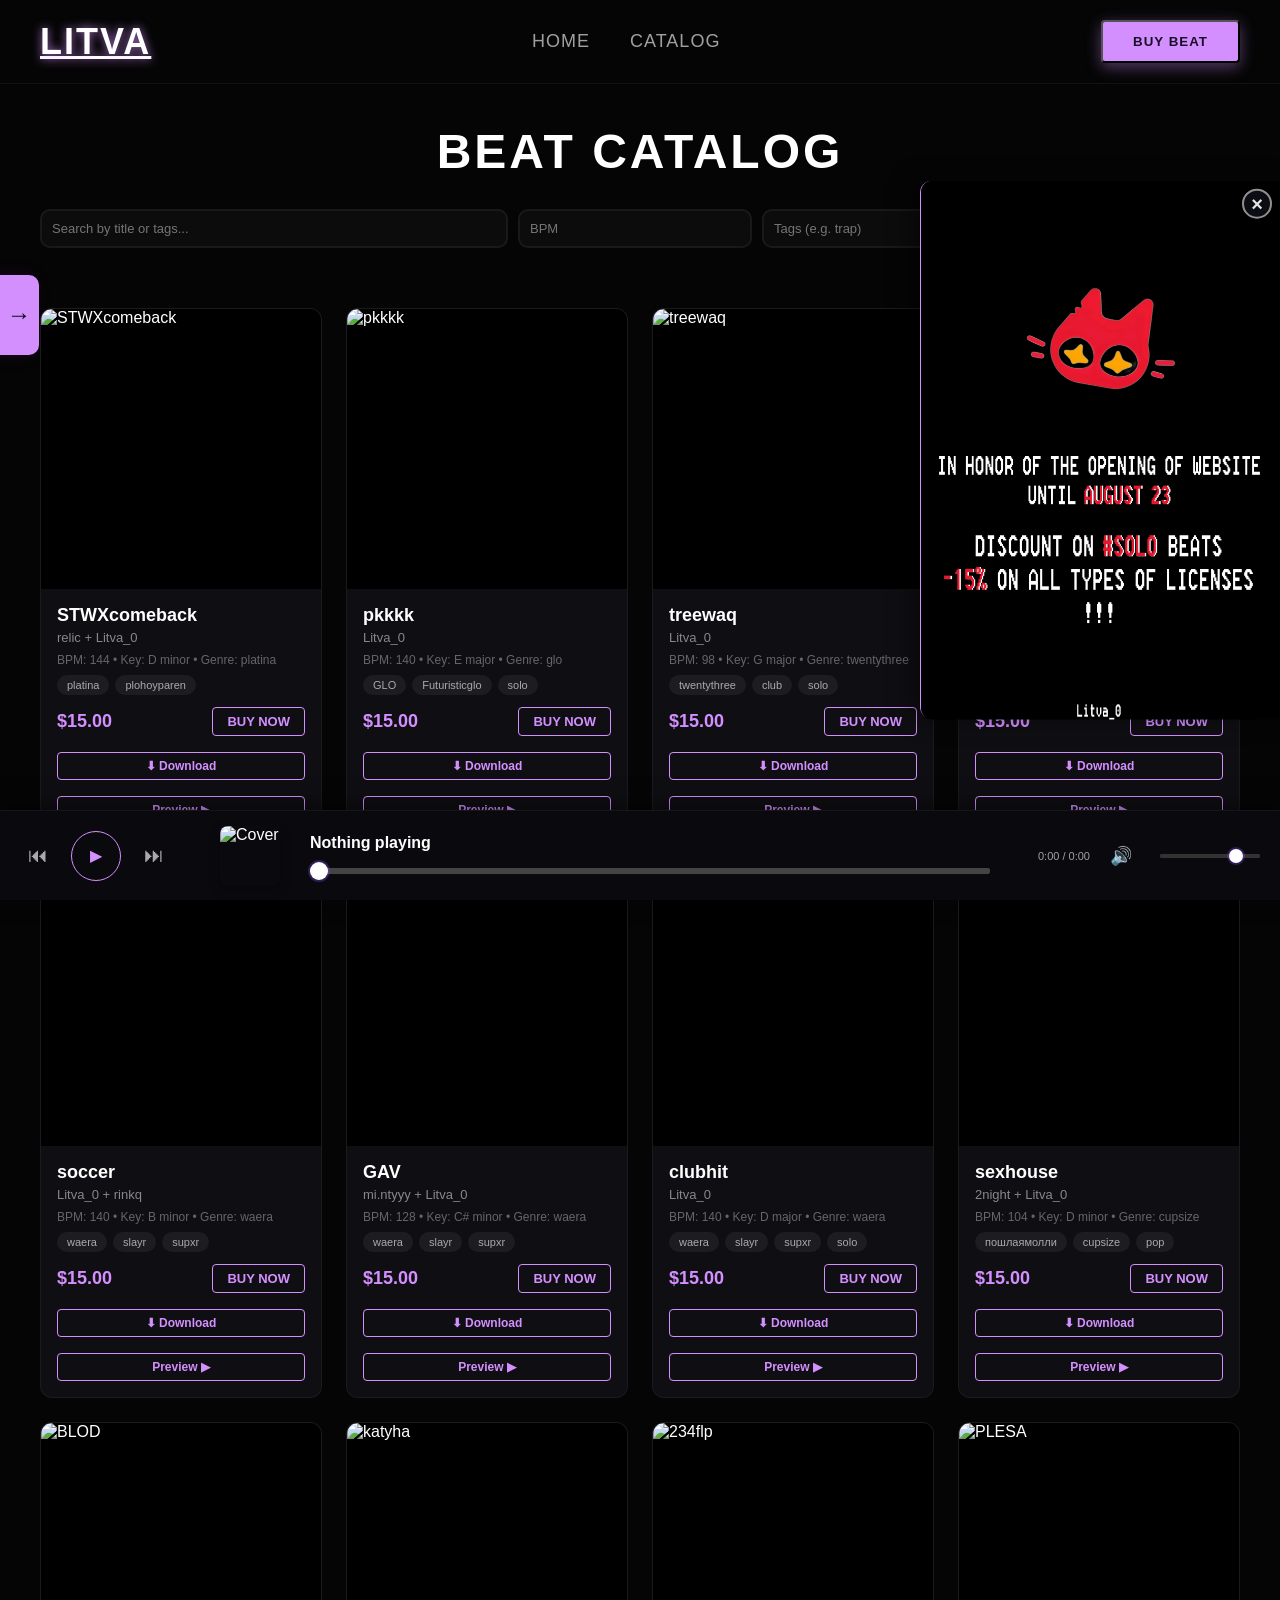
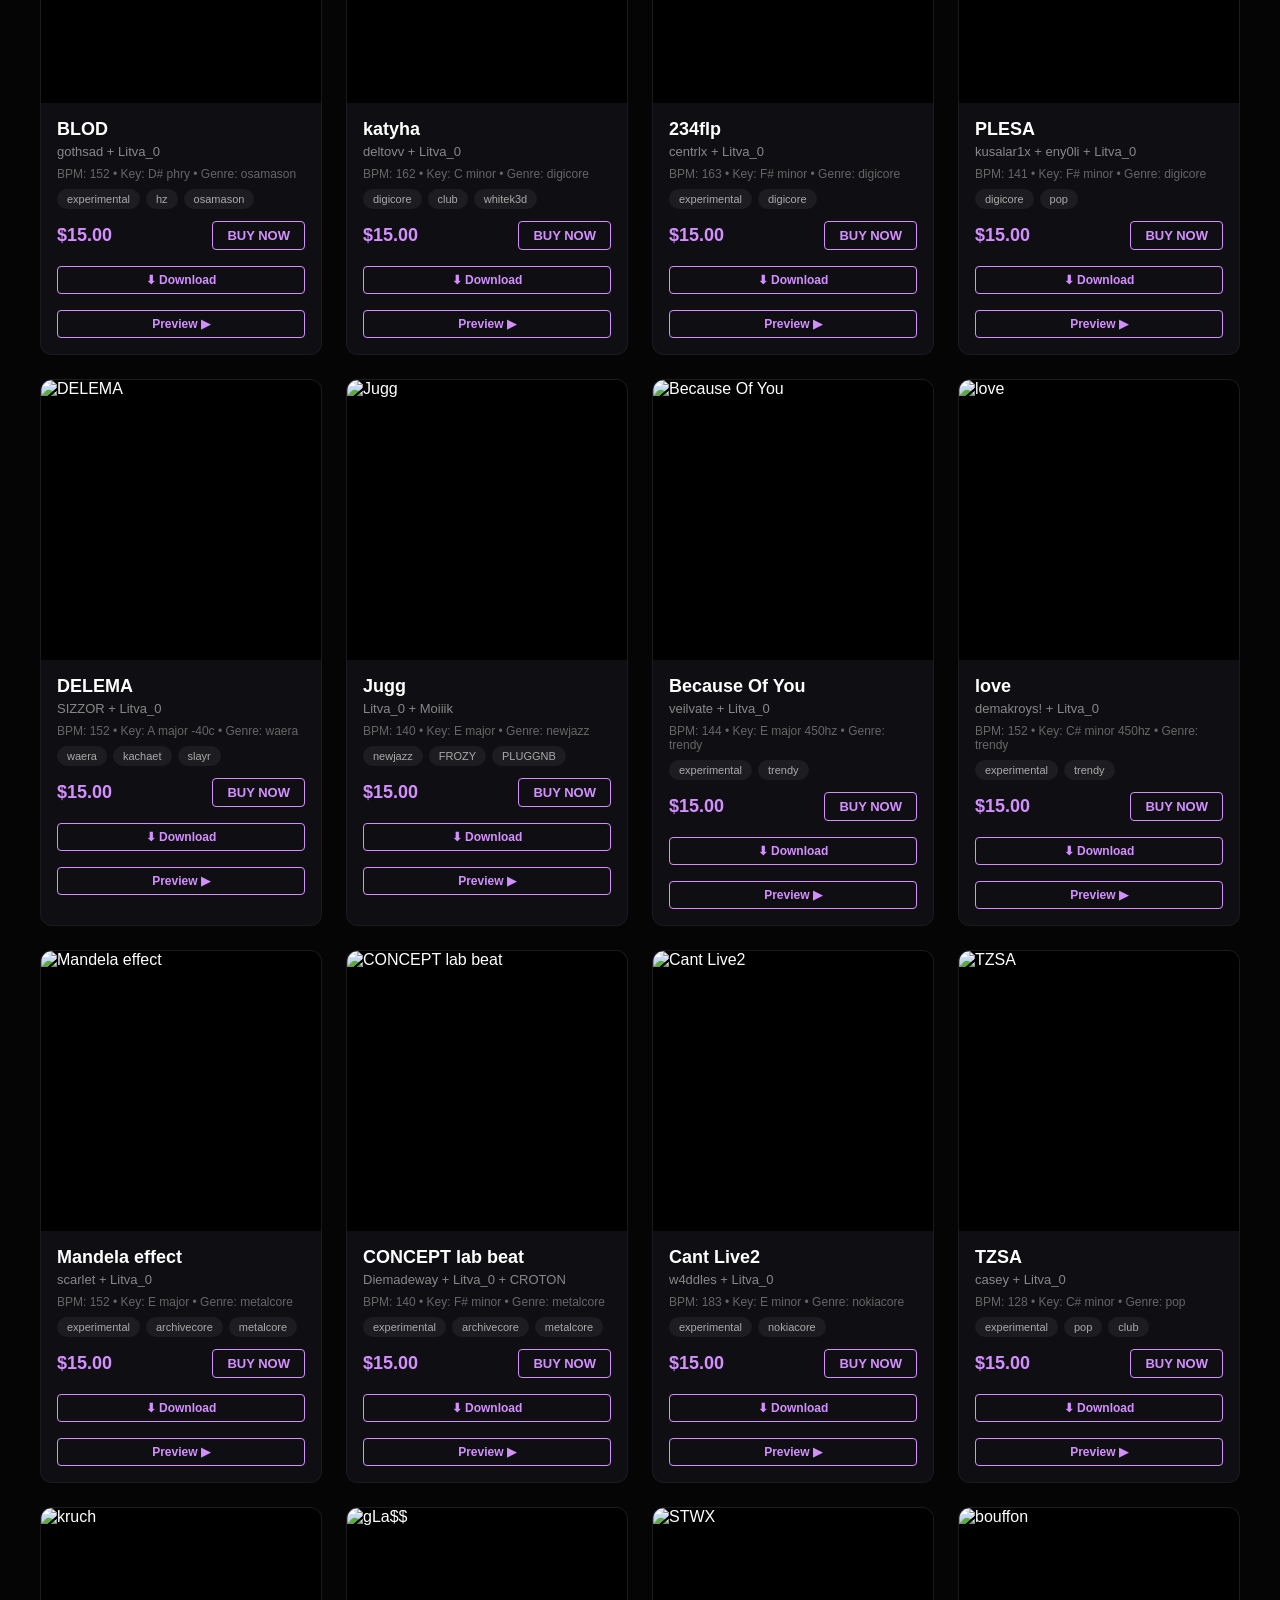
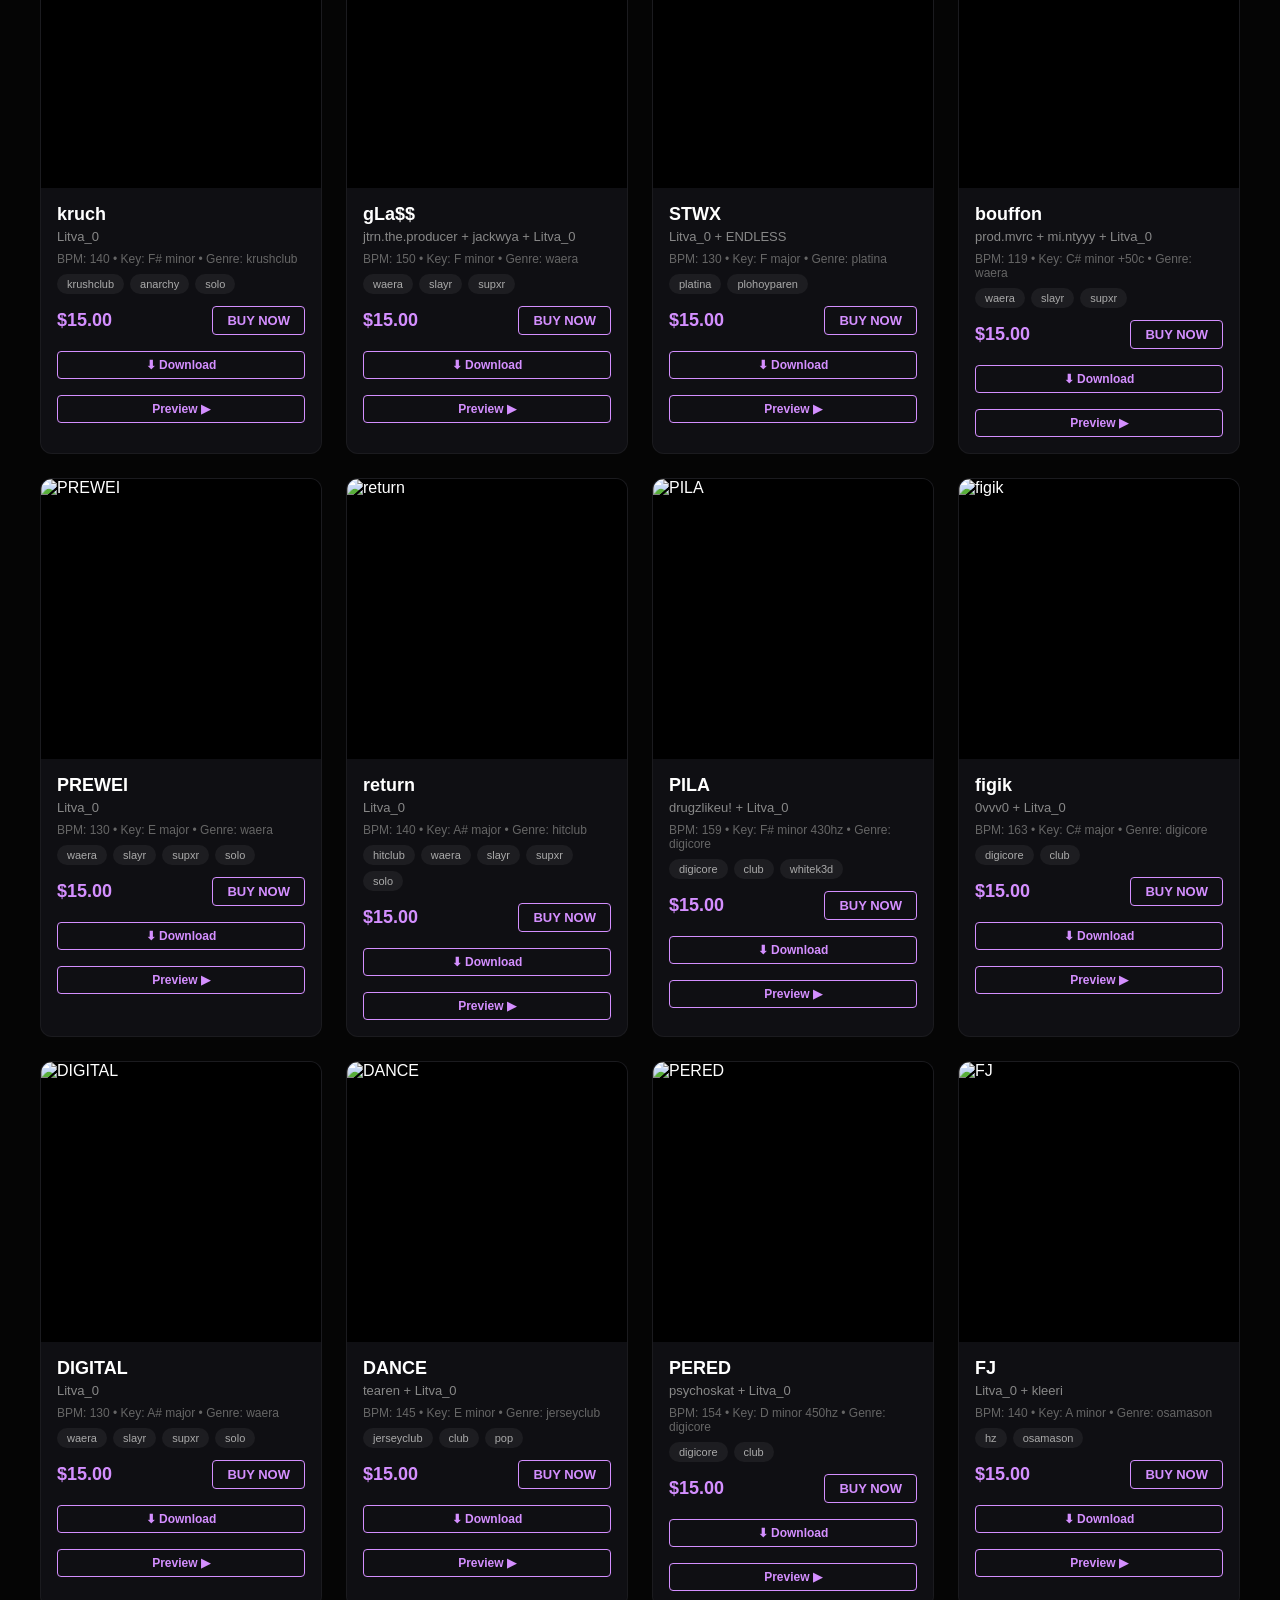
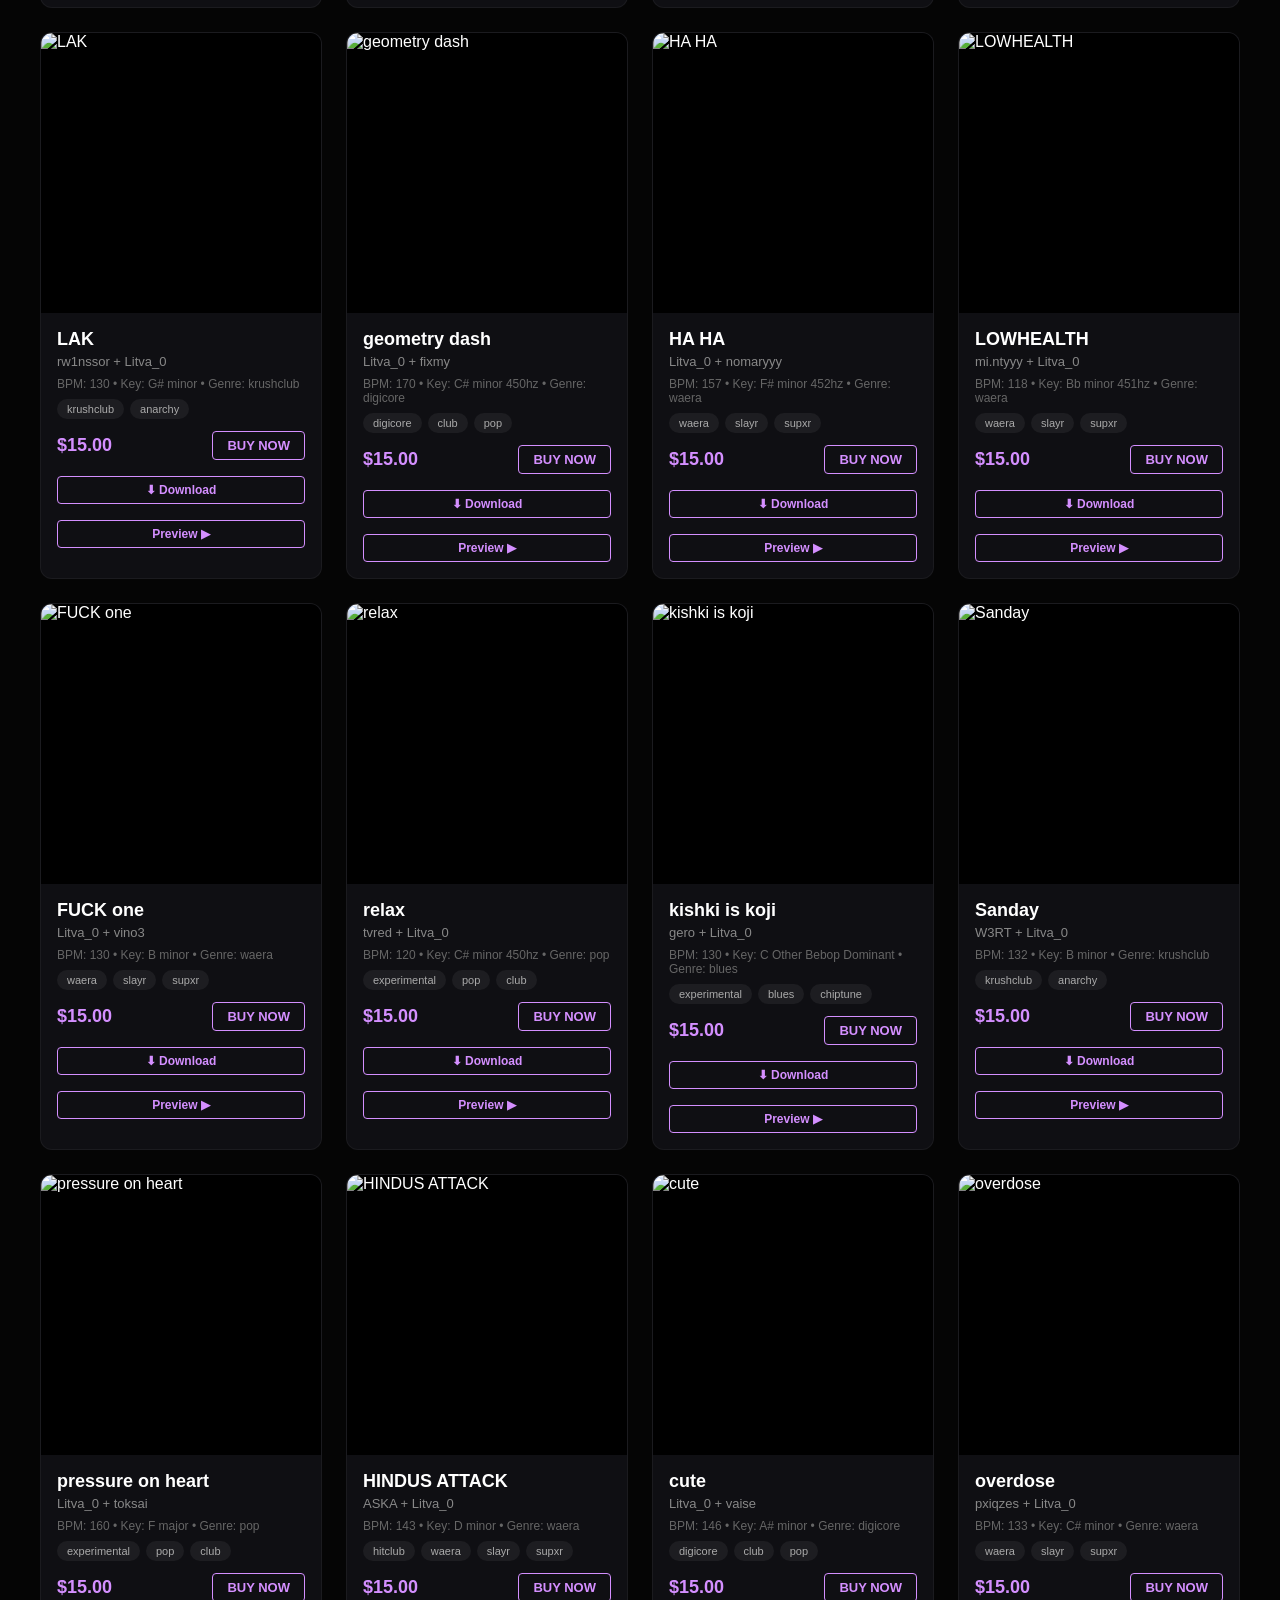
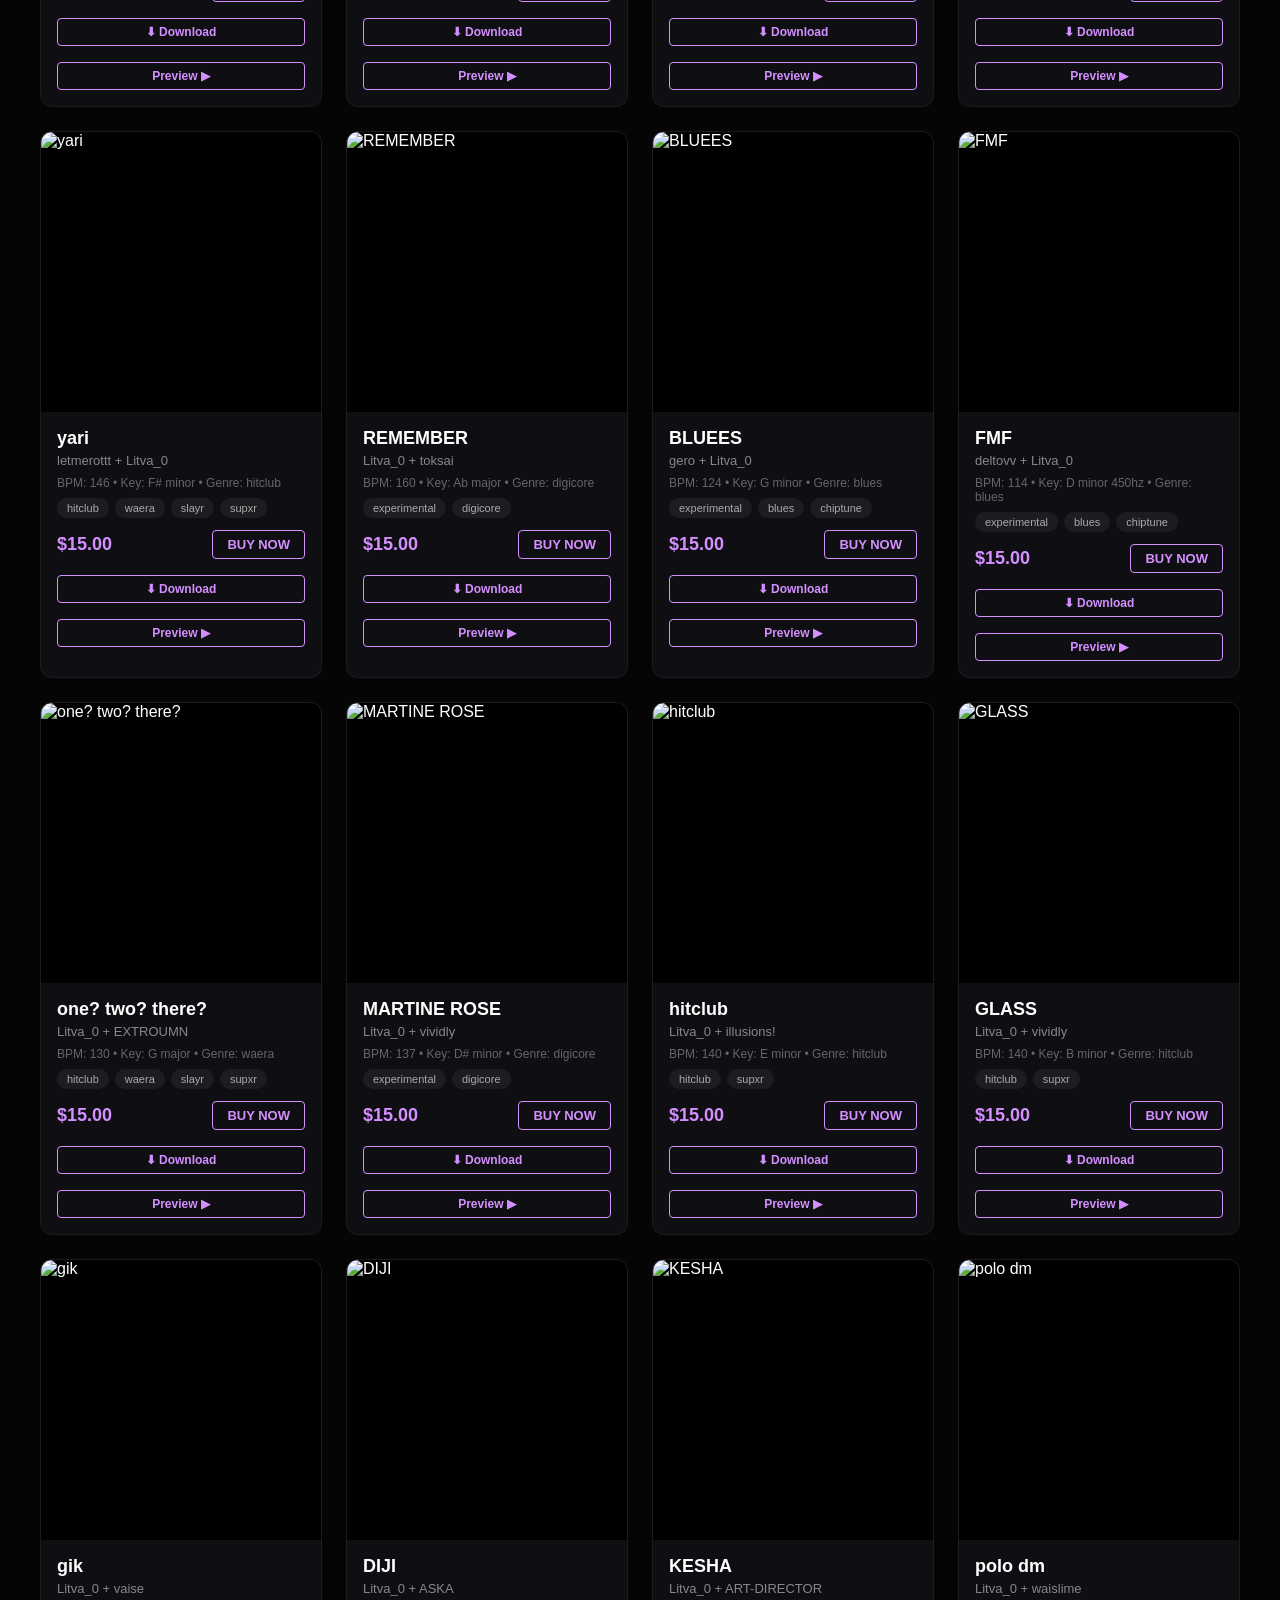
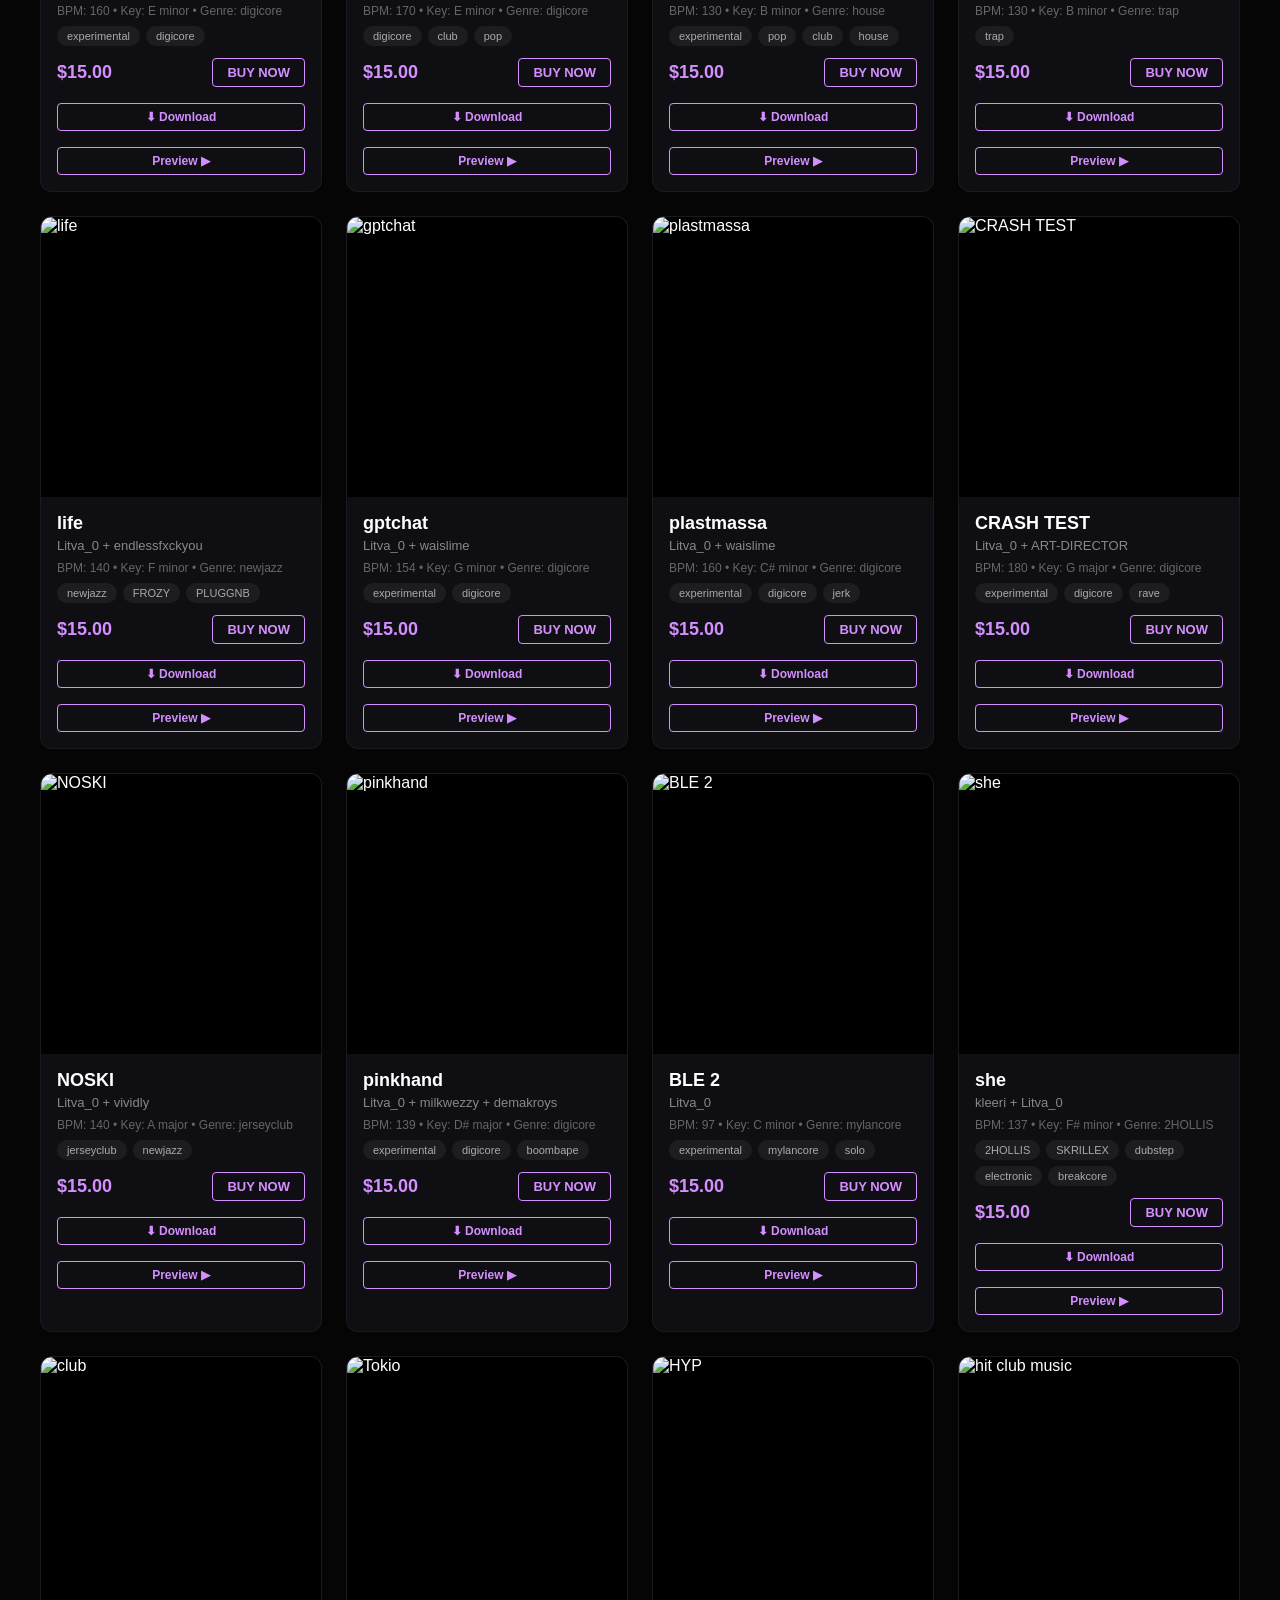
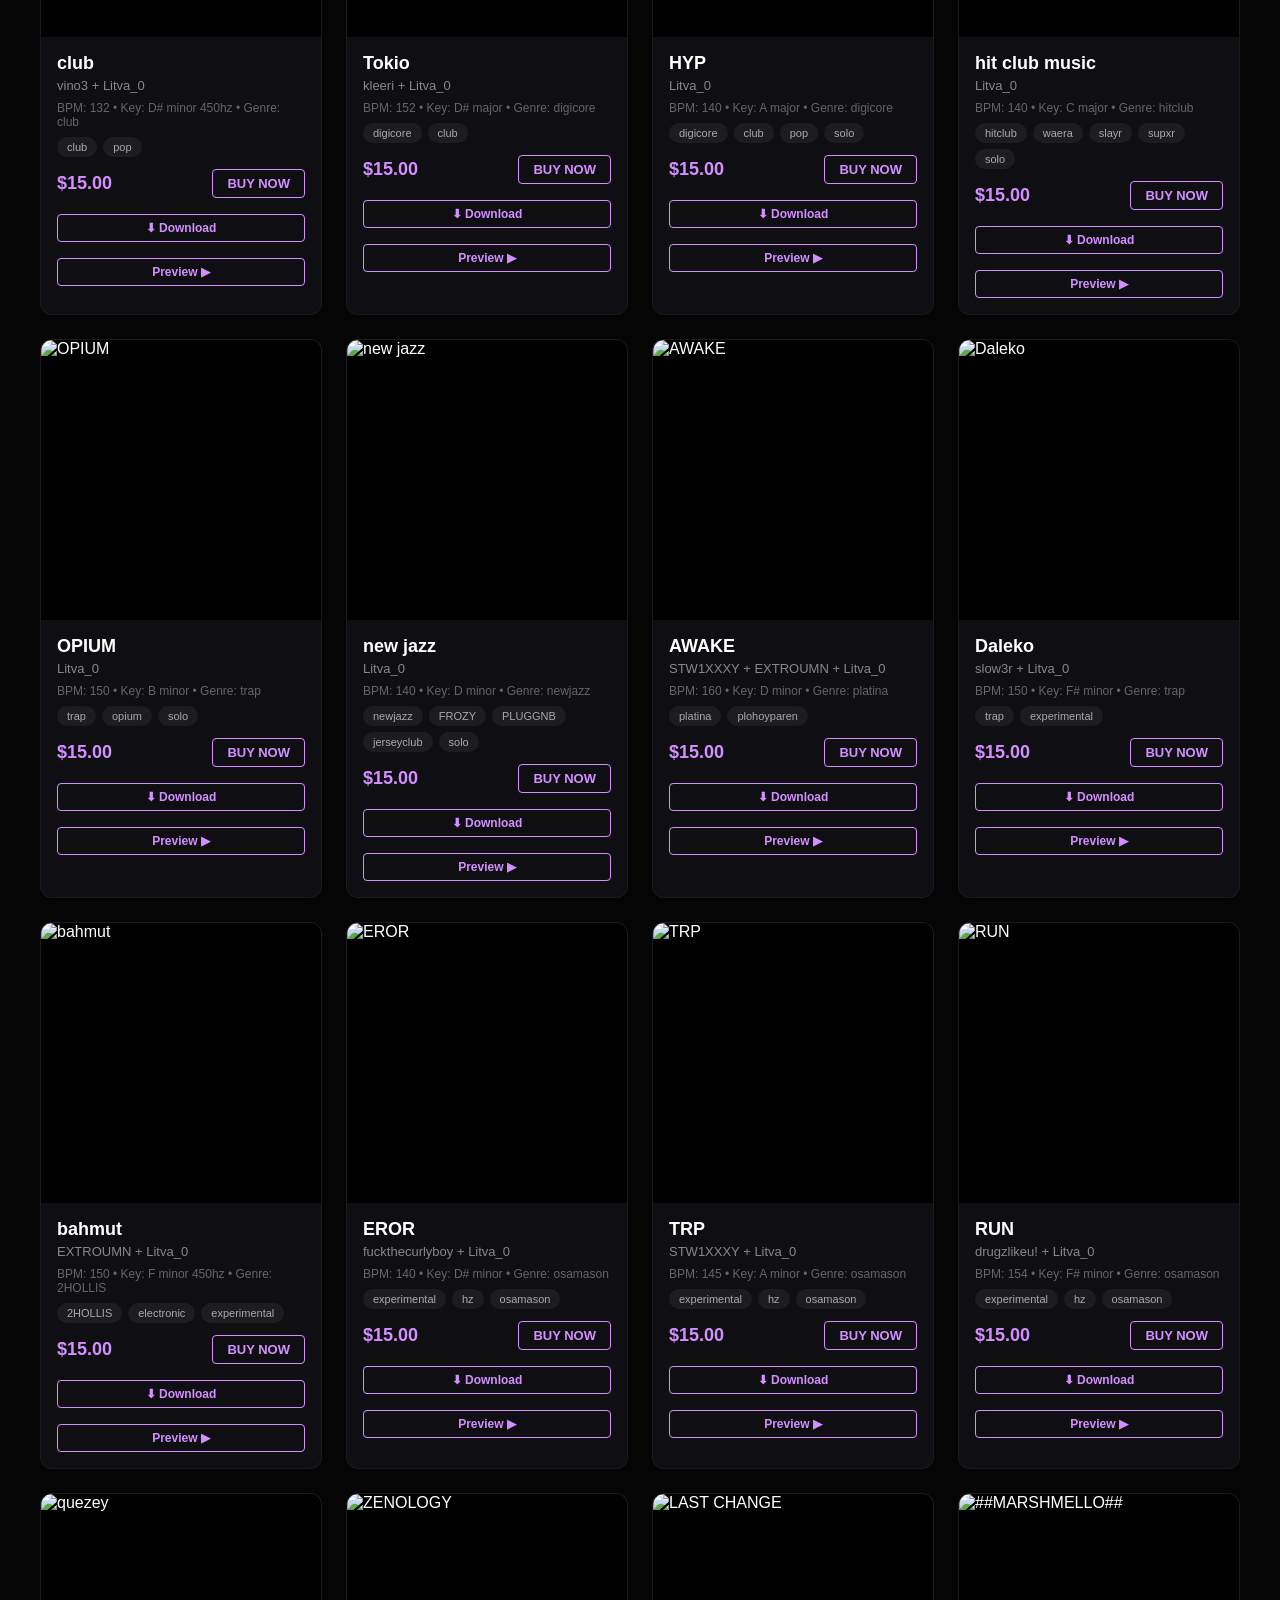
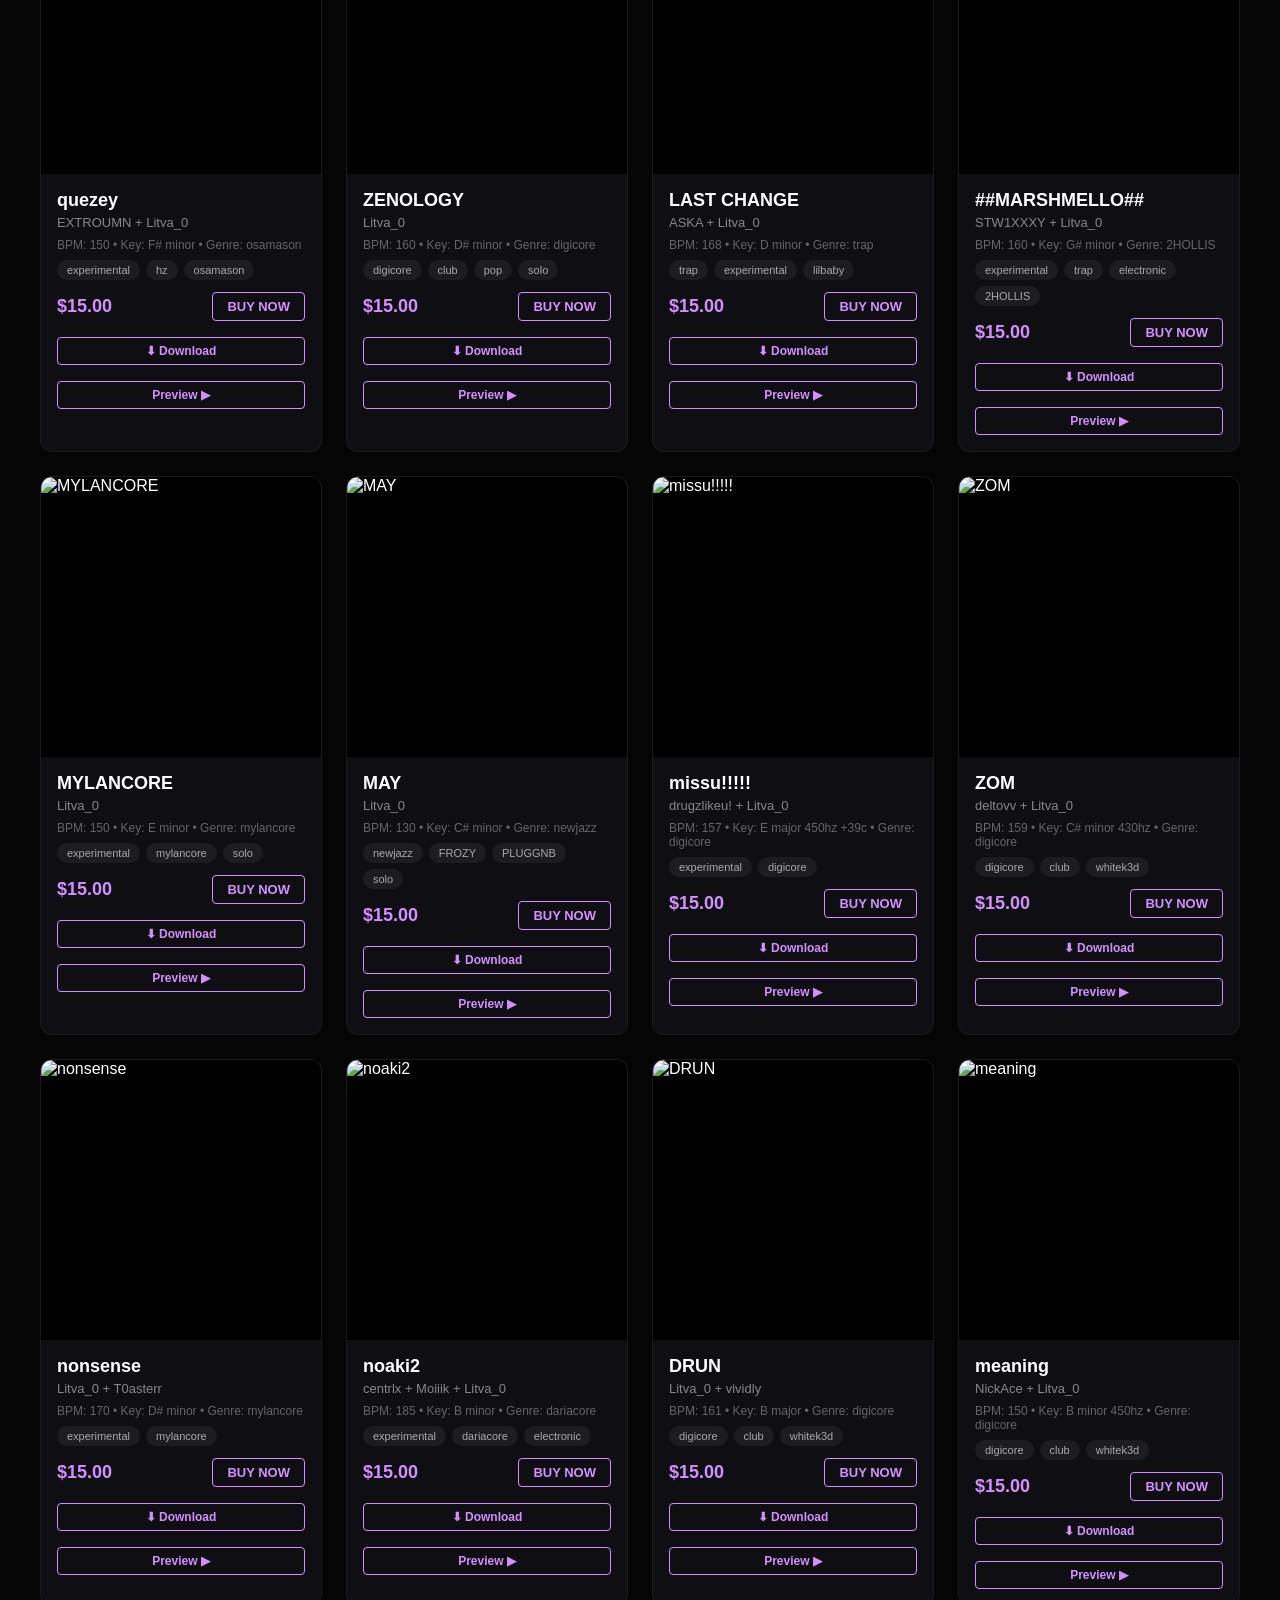
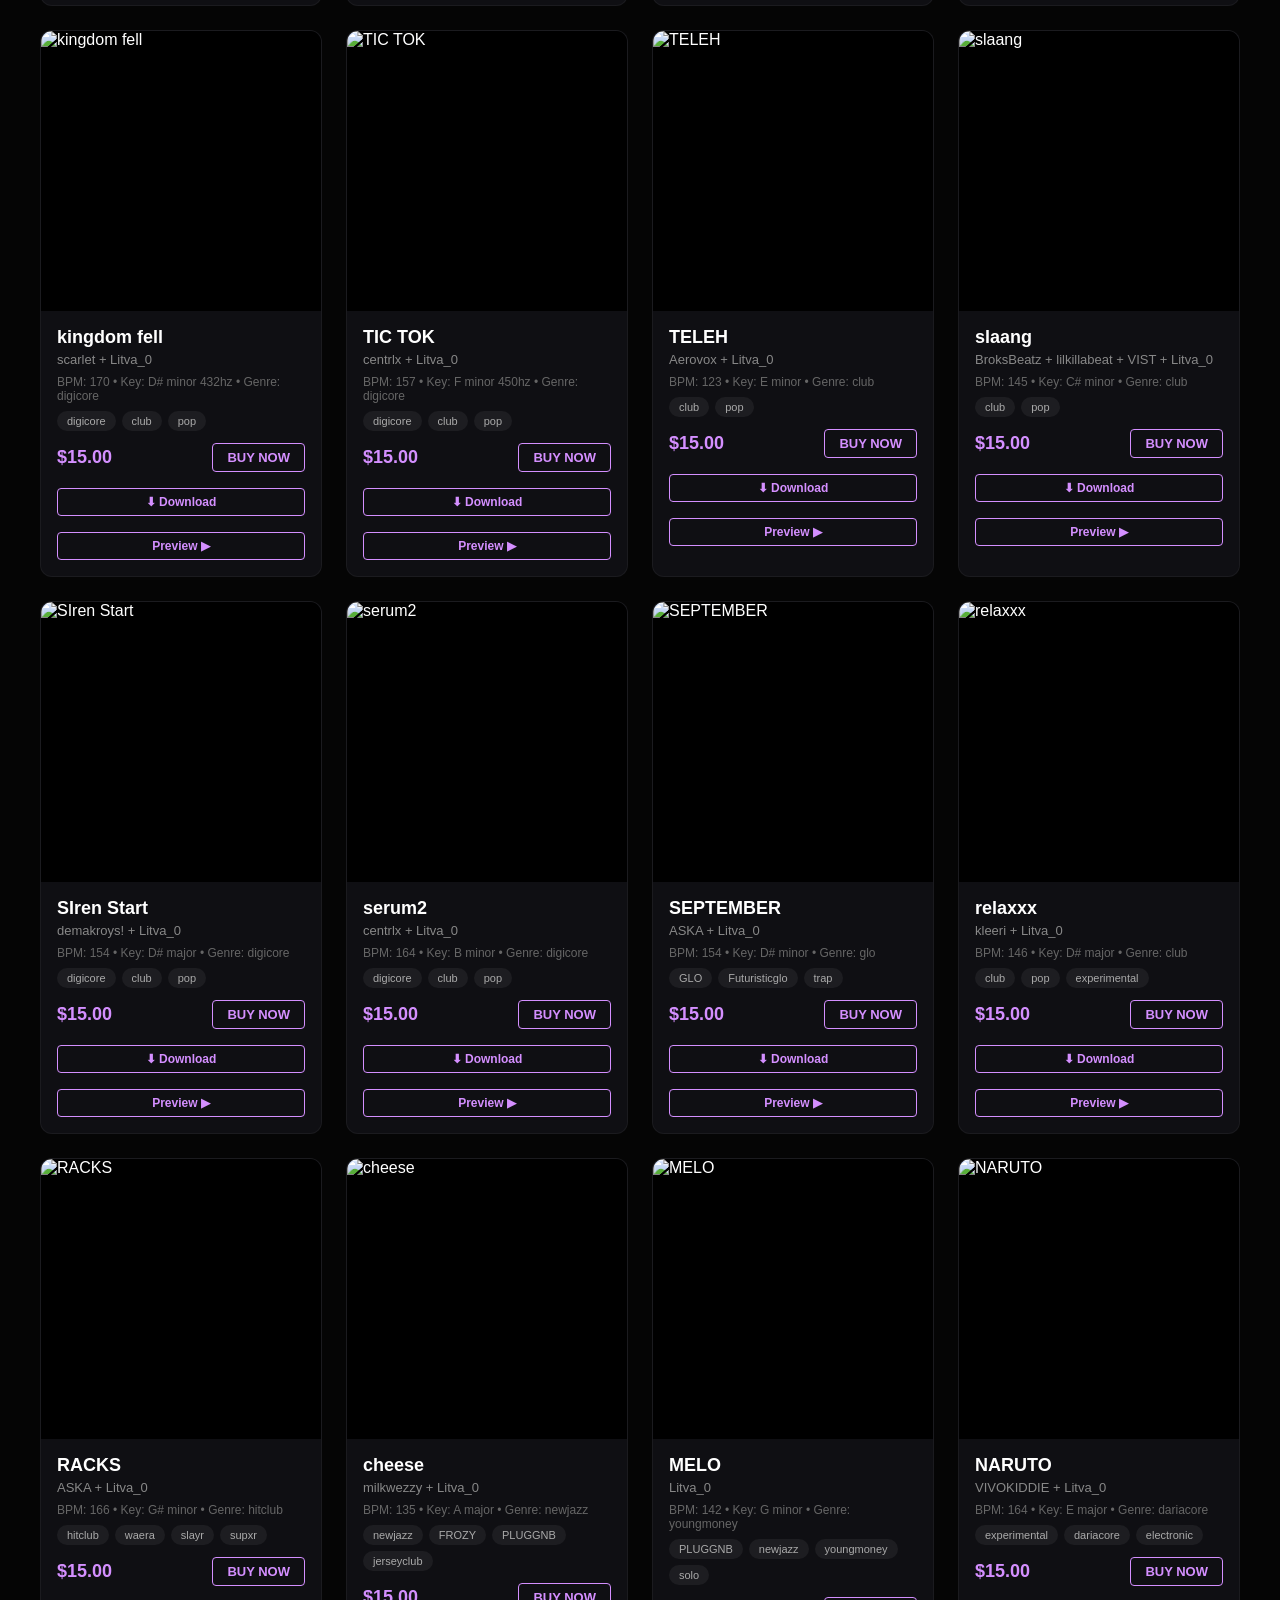
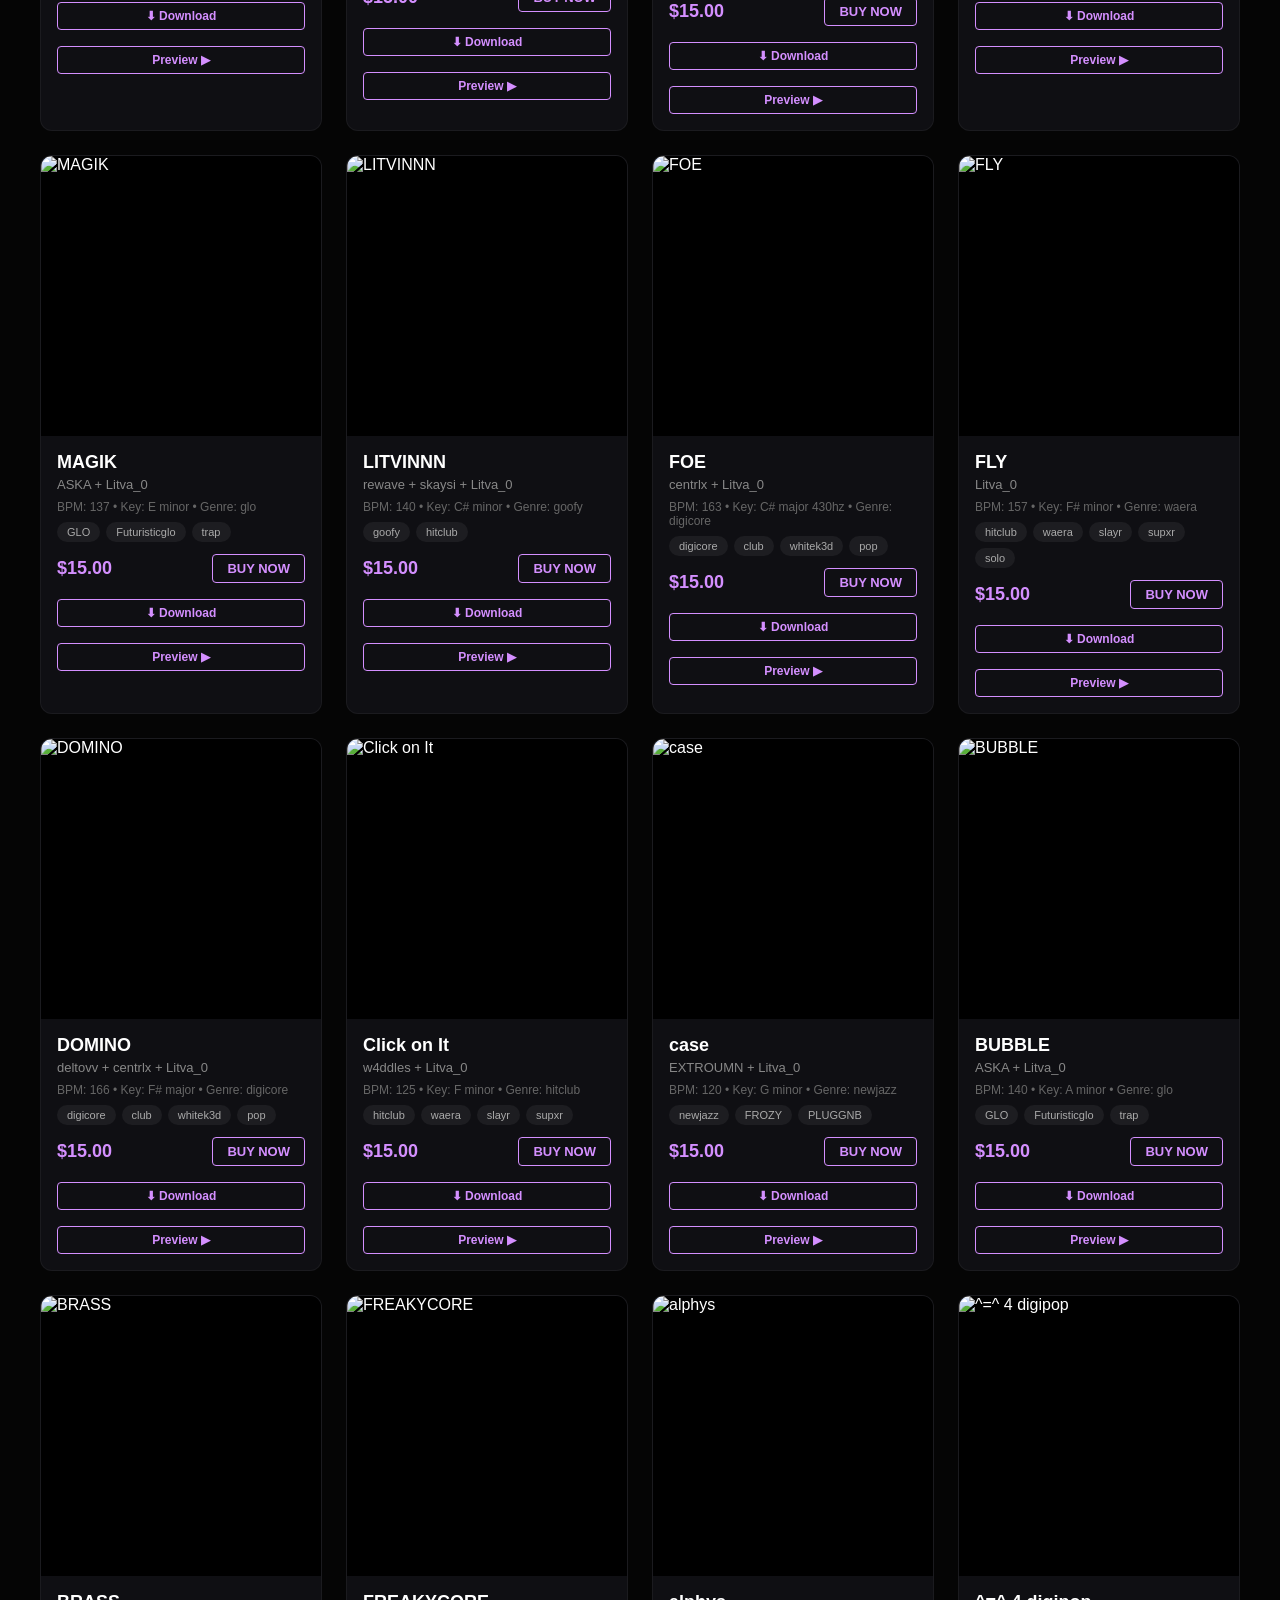
==== catalog.html @ 8049e86a "Add files via upload" ====
<!DOCTYPE html>
<html lang="ru">
<head>
    <meta charset="UTF-8">
    <meta name="viewport" content="width=device-width, initial-scale=1.0">
    <title>LitvaShop — Beat Catalog</title>
    <link rel="stylesheet" href="style.css">
    <link rel="icon" type="image/png" href="favicon.png">
    <link rel="stylesheet" href="style.css?v=2.1">
<script src="catalog.js?v=2.1" defer></script>
</head>
<body>

<!-- Боковая панель -->
<div class="side-panel" id="leftPanel">
    <div class="panel-trigger" onclick="toggleSidebar()"></div>
    <div class="panel-content">
        <h2>APPROXIMATE PRICES:</h2>

        <p>Non - profit use of the bit - FREE <br> You can use my beats for free, as long as you don't receive any royalties from it. <br> Therefore, sharing the tracks on soundcloud and youtube will be free. <br> Terms: <br>🔹 Be sure to include the author's name in the track title (prod. Litva_0) <br>🔹 The beats remain in the track <br> FOR PLATFORM RELEASE: <br> MP3 license - 1200₽ (15$) <br> WAV license - 2200₽ (25$) <br> TRACK OUT - 3800₽ (40$) <br> FULL RIGHTS/EXCL - from 5000₽ (70$+) <br>🔹When purchasing beats, please check the price. Prices may vary due to multiple producers on the beat</p>
    </div>
</div>

<header>
    <a href="index.html" class="logo">Litva</a>
    <nav>
        <ul class="nav-menu">
            <li><a href="index.html" class="nav-link">Home</a></li>
            <li><a href="catalog.html" class="nav-link">Catalog</a></li>
        </ul>
    </nav>
    <button class="buy-btn" onclick="openModal()">Buy Beat</button>
</header>

<main>
    <h1>Beat Catalog</h1>

    <div class="filters-row">
        <input type="text" id="searchInput" class="search-input" placeholder="Search by title or tags...">
        <input type="number" id="bpmInput" class="filter-input" placeholder="BPM">
        <input type="text" id="tagsInput" class="filter-input" placeholder="Tags (e.g. trap)">
        <input type="text" id="keyInput" class="filter-input" placeholder="Key (e.g. Am)">
    </div>

     <div id="right-ad-container" class="right-ad-container">
    <a href="#" id="right-ad-link" onclick="applySoloFilter(); return false;">
        <img src="1.jpg" alt="Скидки на биты SOLO" class="right-ad-image" id="019fd868-600e-704c-94e8-3b246ae06155">
        
        <!-- Кнопка закрытия поверх изображения -->
        <button id="ad-close-btn" class="ad-close-btn" aria-label="Закрыть рекламу">&times;</button>
    </a>
</div>
</div>

    <div class="catalog-grid" id="catalog-container">
        <!-- Треки вставятся скриптом автоматически -->
    </div>
</main>


<!-- Modal Window -->
<div class="modal-overlay" id="buyModal">
    <div class="modal">
        <h2>How to Buy</h2>
        <div class="contact-list">
            <div class="contact-item"><span class="contact-icon">✉</span><span class="contact-text">Email: litva0777@gmail.com</span></div>
            <div class="contact-item"><span class="contact-icon">💬</span><span class="contact-text"><a href="https://t.me/Litva_music" target="_blank" style="color:#fff;">Telegram: Litva_music</a></span></div>
            <div class="contact-item"><span class="contact-icon">🗣</span><span class="contact-text"><a href="https://discord.gg/WUEt4TdTr" target="_blank" style="color:#fff;">Discord: WUEt4TdTr</a></span></div>
            <div class="contact-item"><span class="contact-icon">📷</span><span class="contact-text"><a href="https://instagram.com/litva.0/" target="_blank" style="color:#fff;">Instagram: litva.0</a></span></div>
        </div>
        <button class="close-modal" id="closeModalBtn">Close</button>
    </div>
</div>

<!-- Глобальный плеер -->
<div id="global-player" class="global-player">
    <div class="player-left">
        <button id="prev-btn" class="prev-btn">⏮</button>
        <button id="play-pause-btn" class="play-btn-big">▶</button>
        <button id="next-btn" class="next-btn">⏭</button>
    </div>

    <!-- ИЗМЕНЕНО: Исправлен ID на player-artwork-img -->
    <div class="track-artwork" id="artwork-wrapper">
        <img id="player-artwork-img" alt="Cover">
    </div>

    <div class="player-center">
        <div class="current-title" id="current-title">Nothing playing</div>
        <!-- ИЗМЕНЕНО: Исправлен ID на current-author -->
        <div class="current-author" id="current-author"></div>

        <div class="progress-row">
            <input type="range" id="global-progress" min="0" max="100" value="0" step="0.1">
        </div>
    </div>

    <div class="player-right">
        <span class="time-display" id="time-display">0:00 / 0:00</span>
        <span id="volume-icon">🔊</span>
        <input type="range" id="volume-bar" min="0" max="1" step="0.01" value="0.8">
    </div>

    <audio id="global-audio"></audio>
</div>

<footer>
    <div class="footer-top-border"></div>
    <div class="footer-container">
        <div class="footer-col-brand">
            <div class="brand-logo">Litva</div>
            <p style="color: #888; font-size: 12px; line-height: 1.6;">We create beats that become hits.<br>Your music is our passion.</p>
            <div class="social-links">
                <a href="https://discord.gg/WUEt4TdTr" class="social-btn">DS</a>
                <a href="https://t.me/Litva_music" class="social-btn">TG</a>
                <a href="https://instagram.com/litva.0/" class="social-btn">IG</a>
                <a href="https://guns.lol/litva_0" class="social-btn">BIO</a>
            </div>
        </div>
        <div class="footer-col-nav">
            <h4>Navigation</h4>
            <ul class="nav-links">
                <li><a href="index.html">Home</a></li>
                <li><a href="catalog.html">Catalog</a></li>
            </ul>
        </div>
        <div class="footer-col-contact">
            <h4>Contacts</h4>
            <ul class="nav-links">
                <li>Khabarovsk, Russia</li>
                <li>litva0777@gmail.com</li>
            </ul>
        </div>
    </div>
    <div class="footer-bottom">
        <span>&copy; 2026 Sunkiong. All rights reserved.</span>
        <span>Design and development: LitvaTeam</span>
    </div>
</footer>


<script>

    
// === ОБЪЕКТ ПЛЕЕРА ВЫНЕСЕН В WINDOW ДЛЯ ДОСТУПА ИЗ HTML ===
window.Player = {
    beats: [],
    currentIndex: null,
    audioEl: document.getElementById('global-audio'),
    playPauseBtn: document.getElementById('play-pause-btn'),
    progressBar: document.getElementById('global-progress'),
    timeDisplay: document.getElementById('time-display'),
    
    // ИСПРАВЛЕНО: Теперь ссылается на правильный ID из HTML
    artworkImg: document.getElementById('player-artwork-img'), 
    
    prevBtn: document.getElementById('prev-btn'),
    nextBtn: document.getElementById('next-btn'),
    volumeIcon: document.getElementById('volume-icon'),
    volumeBar: document.getElementById('volume-bar'),
    currentTitle: document.getElementById('current-title'),
    
    // ИСПРАВЛЕНО: Теперь ссылается на существующий в HTML ID
    currentAuthor: document.getElementById('current-author'), 

    downloadTrack: function(url, filename) {
    // Создаем временную ссылку
    const a = document.createElement('a');
    
    // Устанавливаем путь к аудио-файлу
    a.href = url;
    
    // Формируем имя файла (убираем лишние символы и заменяем пробелы на подчеркивания)
    const cleanTitle = filename.replace(/[\\/:]/g, '').replace(/\s+/g, '_');
    a.download = `${cleanTitle}.mp3`;
    
    // Эмуляция клика заставляет браузер начать загрузку
    document.body.appendChild(a);
    a.click();
    
    // Удаляем временный элемент из DOM
    document.body.removeChild(a);
},

    init: function() {
        this.bindControls();
        this.loadCatalog();
    },
    
    bindControls: function() {
        if (this.playPauseBtn) this.playPauseBtn.addEventListener('click', () => this.togglePlayPause());
        if (this.prevBtn) this.prevBtn.onclick = () => this.skipTrack(-1);
        if (this.nextBtn) this.nextBtn.onclick = () => this.skipTrack(1);
        if (this.progressBar) this.progressBar.addEventListener('input', e => this.seekAudio(e));
        if (this.volumeBar) this.volumeBar.addEventListener('input', e => this.updateVolume(e));
        if (this.audioEl) {
            this.audioEl.addEventListener('ended', () => this.skipTrack(1));
            this.audioEl.addEventListener('timeupdate', () => this.updateProgress());
            this.audioEl.addEventListener('loadedmetadata', () => {
                if (!isNaN(this.audioEl.duration)) {
                    this.timeDisplay.textContent = `0:00 / ${this.formatTime(this.audioEl.duration)}`;
                }
            });
        }
        document.getElementById('closeModalBtn').addEventListener('click', closeModal);
    },

    loadCatalog: async function() {
        try {
            console.log("Попытка загрузки каталога...");
            await new Promise(resolve => { if (typeof beatsData !== 'undefined') resolve(); else setTimeout(resolve, 100); });
            
            this.beats = Array.isArray(beatsData) ? beatsData.filter(t => t.title && t.audioUrl) : [];
            console.log("Загружено валидных треков:", this.beats.length);
            this.renderCatalog(this.beats);
            this.setupFilters(this.beats);
        } catch (err) {
            console.error("[FATAL] Failed to load catalog:", err.message);
            const container = document.getElementById('catalog-container');
            if (container) {
                container.innerHTML = `<div style="color:#d00; text-align:center; padding:40px;">
                    <h3>Ошибка загрузки каталога</h3>
                    <small>Техническая ошибка: ${err.message}</small>
                </div>`;
            }
        }
    },

    renderCatalog: function(beats) {
        const container = document.getElementById('catalog-container');
        if (!container) return;
        container.innerHTML = '';
        if (beats.length === 0) {
            container.innerHTML = '<p style="text-align:center; color:#666;">No valid beats found in database.</p>';
            return;
        }
        beats.forEach((beat, index) => {
            const card = document.createElement('article');
            card.className = 'beat-card';
            card.dataset.index = index;
            const authorText = beat.author || 'Unknown';
            
            let coverSrc = 'placeholder.jpg'; 
            if (beat.coverUrl && typeof beat.coverUrl === 'string') {
                coverSrc = beat.coverUrl.startsWith('http') ? beat.coverUrl : beat.coverUrl;
            }
            
            let tagsHtml = '';
            if (Array.isArray(beat.tags)) {
                tagsHtml = beat.tags.map(tag => `<span class="tag-badge">${tag}</span>`).join('');
            }
            
            card.innerHTML = `
    <div class="beat-cover">
        <img src="${coverSrc}" alt="${beat.title}" class="beat-cover-img" onerror="this.onerror=null; this.src='favicon.jpg';">
    </div>
    <h3 class="beat-title">${beat.title}</h3>
    <div class="beat-author">${authorText}</div>
    
    <!-- Мета-данные (BPM, Key, Genre) -->
    <div class="beat-meta"><span>BPM: ${beat.bpm} • Key: ${beat.key || '—'} • Genre: ${beat.genre || '—'}</span></div>
    
    <!-- Теги -->
    <div class="beat-tags">${tagsHtml}</div>
    
    <!-- Цена и кнопки -->
    <div class="beat-price-row">
        <span class="beat-price">$${(beat.price || 0).toFixed(2)}</span>
        <button class="buy-now-btn" onclick="openModal()">Buy Now</button>
    </div>
    
    <!-- Кнопка скачивания НОВИНКА -->
    <button class="preview-btn" onclick="Player.downloadTrack('${beat.audioUrl}', '${beat.title}')">⬇ Download</button>
    
    <button class="preview-btn" onclick="Player.selectTrack(${index})">Preview ▶</button>
`;
            container.appendChild(card);
        });
    },

   setupFilters: function(allBeats) {
    const searchInput = document.getElementById('searchInput');
    const bpmInput = document.getElementById('bpmInput');
    const tagsInput = document.getElementById('tagsInput');
    const keyInput = document.getElementById('keyInput'); // Новое поле

    const applyFilters = () => {
        const query = (searchInput?.value || '').toLowerCase().trim();
        const bpmValue = parseFloat(bpmInput?.value || '');
        const tagsQuery = (tagsInput?.value || '').toLowerCase().trim();
        const keyQuery = (keyInput?.value || '').toLowerCase().trim(); // Значение ноты

        const filtered = allBeats.filter(beat => {
            const matchesTitle = beat.title.toLowerCase().includes(query);
            const matchesTags = beat.tags.some(tag => tag.toLowerCase().includes(query));
            const matchesBpm = isNaN(bpmValue) || beat.bpm === bpmValue;
            const matchesTagsInput = tagsQuery === '' || beat.tags.some(tag => tag.toLowerCase().includes(tagsQuery));
            
            // Новая проверка: если поле заполнено, ищем точное совпадение или включение строки
            const matchesKey = keyQuery === '' || 
                              (beat.key && beat.key.toLowerCase().includes(keyQuery));

            return (matchesTitle || matchesTags) && matchesBpm && matchesTagsInput && matchesKey;
        });
        this.renderCatalog(filtered);
    };

    [searchInput, bpmInput, tagsInput, keyInput].forEach(el => el?.addEventListener('input', applyFilters));
},

    selectTrack: function(index) {
        const track = this.beats[index];
        if (!track) return;
        this.currentIndex = index;
        this.audioEl.src = track.audioUrl;
        this.updateTrackInfo(track);
        if (this.audioEl.readyState >= 4) {
            this.togglePlayPause();
        } else {
            this.audioEl.load();
            this.audioEl.play().catch(()=>{});
            this.updatePlayButton(true);
        }
    },
    
    updateTrackInfo: function(track) {
        if (!this.currentTitle || !this.currentAuthor || !this.artworkImg) return;
        this.currentTitle.textContent = track.title;
        this.currentAuthor.textContent = track.author || 'Unknown';
        // Устанавливаем картинку плеера, используя ту же логику заглушки
        this.artworkImg.src = track.coverUrl || 'placeholder.jpg';
    },
    
    togglePlayPause: function() {
        if (this.audioEl.paused) { 
            this.audioEl.play().catch(()=>{}); 
            this.updatePlayButton(true); 
        } else { 
            this.audioEl.pause(); 
            this.updatePlayButton(false); 
        }
    },
    
    updatePlayButton: function(isPlaying) {
        if (this.playPauseBtn) { 
            this.playPauseBtn.textContent = isPlaying ? '⏸' : '▶'; 
            this.playPauseBtn.classList.toggle('playing', isPlaying); 
        }
    },
    
    updateProgress: function() {
    if (!isNaN(this.audioEl.duration)) {
        const percent = (this.audioEl.currentTime / this.audioEl.duration) * 100;
        this.progressBar.value = percent;
        
        // Устанавливаем переменную для заполнения фона в WebKit
        this.progressBar.style.setProperty('--fill-percent', `${percent}%`);
        
        this.timeDisplay.textContent = this.formatTime(this.audioEl.currentTime) + ' / ' + this.formatTime(this.audioEl.duration);
    }
},
    
    seekAudio: function(e) {
        if (!isNaN(this.audioEl.duration)) this.audioEl.currentTime = (e.target.value / 100) * this.audioEl.duration;
    },
    
    updateVolume: function(e) {
        const vol = parseFloat(e.target.value); 
        this.audioEl.volume = vol; 
        this.updateVolumeIcon(vol);
    },
    
    updateVolumeIcon: function(volume) {
    if (volume >= 0.5) this.volumeIcon.textContent = '🔊';
    else if (volume > 0) this.volumeIcon.textContent = '🔉';
    else this.volumeIcon.textContent = '🔇';
    
    // Передаем значение процента громкости в CSS-переменную для WebKit-градиента
    const percent = volume * 100;
    this.volumeBar.style.setProperty('--vol-fill-percent', `${percent}%`);
},
    
    skipTrack: function(direction) {
        if (this.beats.length === 0) return;
        if (this.currentIndex === null) { 
            this.selectTrack(0); 
            return; 
        }
        let newIndex = this.currentIndex + direction;
        if (newIndex >= this.beats.length) newIndex = 0;
        if (newIndex < 0) newIndex = this.beats.length - 1;
        this.selectTrack(newIndex);
    },
    
    formatTime: function(seconds) {
        const m = Math.floor(seconds / 60);
        const s = Math.floor(seconds % 60);
        return `${m}:${s < 10 ? '0' : ''}${s}`;
    }
};

document.addEventListener('DOMContentLoaded', () => {
    Player.init();
});

function openModal() { 
    document.getElementById('buyModal').classList.add('active'); 
}
function closeModal() { 
    document.getElementById('buyModal').classList.remove('active'); 
}

function toggleSidebar() {
    const panel = document.getElementById('leftPanel');
    if (panel.classList.contains('open')) {
        panel.classList.remove('open');
        document.body.classList.remove('with-sidebar');
    } else {
        // Если панель закрыта — открываем её
        panel.classList.add('open');
        document.body.classList.add('with-sidebar');
    }
}
// Функция фильтрации (остается без изменений)
function applySoloFilter() {
    const tagsInput = document.getElementById('tagsInput');
    if (!tagsInput) return;
    tagsInput.value = 'solo';
    const event = new Event('input', { bubbles: true });
    tagsInput.dispatchEvent(event);
    const catalogContainer = document.getElementById('catalog-container');
    if (catalogContainer) {
        catalogContainer.scrollIntoView({ behavior: 'smooth' });
    }
}

// Логика правого рекламного баннера
document.addEventListener('DOMContentLoaded', function() {
    const adContainer = document.getElementById('right-ad-container');
    const adCloseBtn = document.getElementById('ad-close-btn');

    if (!adContainer || !adCloseBtn) return;

    // --- КНОПКА ЗАКРЫТИЯ ---
    adCloseBtn.addEventListener('click', function(e) {
        e.stopPropagation();
        e.preventDefault();
        
        // Добавляем класс анимации задвигания
        adContainer.classList.remove('open'); 
        
        // Ждем завершения анимации (450мс) и прячем блок
        setTimeout(() => {
            adContainer.style.display = 'none';
            adContainer.dataset.state = 'hidden'; // Помечаем сам DOM-элемент
        }, 450);
        
        localStorage.setItem('rightAdHidden', 'true');
    });

    // --- ЛОГИКА ПОЯВЛЕНИЯ ПРИ ОБНОВЛЕНИИ ---
    const isPermanentlyHidden = localStorage.getItem('rightAdHidden') === 'true';
    
    // Проверяем два условия:
    // 1. Пользователь НЕ нажимал крестик ранее (в LocalStorage пусто)
    // 2. И текущее отображение элемента сейчас "none" (защита от дублей)
    if (adContainer.style.display !== 'block') {
        
        // Сначала делаем элемент видимым в потоке документа
        adContainer.style.display = 'block';
        
        // Небольшая задержка нужна ТОЛЬКО ДЛЯ ПЕРВОЙ ЗАГРУЗКИ,
        // чтобы браузер успел применить display: block перед началом анимации
        setTimeout(function() {
            requestAnimationFrame(function() {
                adContainer.classList.add('open');
                
                // Чистим кастомную метку, если она была
                delete adContainer.dataset.state; 
            });
        }, 50); 
    }
});
</script>

<script src="catalog.js" defer></script> 

</body>
</html>
---- style.css ----
/* --- ОБЩИЕ СТИЛИ И ПЕРЕМЕННЫЕ --- */
:root {
    --bg-color: #050505;
    --card-bg: #0f0f13;
    --text-main: #ffffff;
    --text-sec: #a0a0a0;
    --accent: #d48fff;
    --border: rgba(255, 255, 255, 0.05);
}
* { margin: 0; padding: 0; box-sizing: border-box; }
html { scroll-behavior: smooth; font-family: 'Segoe UI', Tahoma, Geneva, Verdana, sans-serif; -webkit-font-smoothing: antialiased; }
body {
    background-color: var(--bg-color);
    color: var(--text-main);
    padding-bottom: 90px; /* Отступ под фиксированный плеер */
}

/* === БОКОВАЯ ПАНЕЛЬ ЛЕВАЯ === */
.side-panel {
    position: fixed;
    left: -350px;
    top: 10%;
    width: 350px;
    height: 50vh;
    background: linear-gradient(180deg, #131313, #050505);
    border-right: 1px solid #d48fff;
    z-index: 101;
    transition: left 0.4s cubic-bezier(0.68, -0.55, 0.265, 1.55);
}
.panel-trigger {
    position: absolute;
    right: -40px;
    top: 50%;
    transform: translateY(-50%);
    width: 40px;
    height: 80px;
    background: #d48fff;
    border-radius: 0 10px 10px 0;
    display: flex;
    align-items: center;
    justify-content: center;
    cursor: pointer;
    box-shadow: -5px 0 15px rgba(82, 8, 88, 0.3);
    transition: background 0.3s;
}
.panel-trigger:hover { background: #00a3cc; }
.panel-trigger::after { content: "\2192"; font-size: 24px; color: #0f0f1a; }
.side-panel.open { left: 0; }
.side-panel.open .panel-trigger::after { content: "\2190"; }
.panel-content {
    text-align: center;
    padding: 20px;
    opacity: 0;
    transition: opacity 0.5s ease-in-out;
}
.side-panel.open .panel-content {
    opacity: 1;
    transition-delay: 0.3s;
}
.with-sidebar { margin-left: 0px; }

/* === HEADER & NAVIGATION === */
header {
    display: flex;
    justify-content: space-between;
    align-items: center;
    padding: 20px 40px;
    border-bottom: 1px solid var(--border);
    position: sticky;
    top: 0;
    background: var(--bg-color);
    z-index: 100;
}
.logo {
    font-size: 36px;
    font-weight: 900;
    text-transform: uppercase;
    letter-spacing: 2px;
    color: #fff;
    text-shadow: 0 0 10px rgba(212, 143, 255, 0.8);
}
.nav-menu { list-style: none; display: flex; gap: 40px; }
.nav-link {
    text-decoration: none;
    color: var(--text-sec);
    font-size: 18px;
    text-transform: uppercase;
    letter-spacing: 1px;
    transition: color 0.3s;
}
.nav-link:hover { color: var(--accent); text-shadow: 0 0 10px rgba(255,255,255,0.5); }
.buy-btn {
    background-color: var(--accent);
    color: #1a0f2a;
    padding: 12px 30px;
    text-decoration: none;
    font-weight: bold;
    text-transform: uppercase;
    letter-spacing: 1px;
    border-radius: 4px;
    box-shadow: 0 4px 15px rgba(212,143,255,0.4);
    transition: transform 0.2s, box-shadow 0.2s;
}
.buy-btn:hover { transform: scale(1.05); box-shadow: 0 6px 20px rgba(212,143,255,0.6); }

/* === MAIN LAYOUT === */
main { max-width: 1500px; margin: 40px auto; padding: 0 20px; }
h1 { font-size: 48px; text-transform: uppercase; letter-spacing: 3px; margin-bottom: 30px; text-align: center; }

/* === HERO SECTION (для index.html) === */
.hero {
    padding: 120px 20px;
    text-align: center;
    min-height: 80vh;
    display: flex;
    flex-direction: column;
    justify-content: center;
    align-items: center;
}
.hero h1 { font-size: 64px; line-height: 1.1; margin-bottom: 20px; }
.hero p { color: var(--text-sec); font-size: 20px; max-width: 700px; margin: 0 auto 40px; }
.hero .buy-btn {
    background: var(--accent);
    color: #1a0f2a;
    padding: 14px 50px;
    font-size: 16px;
    border-radius: 6px;
}

/* === FEATURES SECTION (для index.html) === */
.features {
    display: grid;
    grid-template-columns: repeat(auto-fit, minmax(280px, 1fr));
    gap: 30px;
    padding: 80px 20px;
}
.feature-card {
    background: rgba(255, 255, 255, 0.03);
    padding: 40px 20px;
    border-radius: 12px;
    text-align: center;
    transition: all 0.3s ease;
    border: 1px solid transparent;
}
.feature-card:hover {
    transform: translateY(-10px);
    background: rgba(212, 143, 255, 0.05);
    border-color: var(--accent);
}
.feature-icon { font-size: 50px; margin-bottom: 20px; }
.feature-title { margin: 0 0 15px; font-size: 22px; text-transform: uppercase; }
.feature-desc { color: var(--text-sec); font-size: 15px; line-height: 1.6; }

/* === CATALOG GRID (АДАПТИВНАЯ СЕТКА НА 6 КАРТОЧЕК) === */
.catalog-grid {
    display: grid;
    grid-template-columns: repeat(auto-fit, minmax(220px, 1fr));
    gap: 24px;
    padding: 20px;
    max-width: 1400px;
    margin: 0 auto;
    justify-content: center;
}
@media (min-width: 1600px) {
    .catalog-grid { grid-template-columns: repeat(6, 1fr); }
}
@media (min-width: 1200px) and (max-width: 1599px) {
    .catalog-grid { grid-template-columns: repeat(4, 1fr); }
}
@media (min-width: 768px) and (max-width: 1199px) {
    .catalog-grid { grid-template-columns: repeat(3, 1fr); }
}
@media (max-width: 767px) {
    .catalog-grid { grid-template-columns: 1fr; }
}
.filters-row {
    display: grid;
    grid-template-columns: 2fr 1fr 1fr 1fr;
    gap: 10px;
    margin-bottom: 40px;
    max-width: 1200px;
    margin-left: auto;
    margin-right: auto;
}
@media (max-width: 768px) {
    .filters-row { grid-template-columns: 1fr; }
}
.search-input, .filter-input {
    background: rgba(255,255,255,0.03);
    border: 2px solid var(--border);
    padding: 10px;
    color: #fff;
    outline: none;
    border-radius: 10px;
    width: 100%;
    font-size: 13px;
}
.search-input:focus, .filter-input:focus { border-color: var(--accent); }

.beat-card {
    background: var(--card-bg);
    border: 1px solid var(--border);
    border-radius: 12px;
    overflow: hidden;
    display: flex;
    flex-direction: column;
    transition: transform 0.3s cubic-bezier(0.25, 0.8, 0.25, 1), box-shadow 0.3s ease;
}
.beat-card:hover {
    transform: translateY(-8px) scale(1.02);
    box-shadow: 0 20px 40px rgba(136, 18, 255, 0.2);
}
.beat-cover {
    width: 100%;
    height: 0;
    padding-top: 100%; /* Создает идеальный квадрат */
    position: relative;
    overflow: hidden;
    background: #000;
}

/* А саму картинку заставим занять весь контейнер */
.beat-cover img {
    position: absolute;
    top: 0;
    left: 0;
    width: 100%;
    height: 100%;
    object-fit: cover;
}
.beat-image {
    width: 100%;
    height: 100%;
    object-fit: cover;
    display: block;
}
.beat-card:hover .beat-cover img { transform: scale(1.05); }
.beat-title { margin: 16px 16px 4px; font-size: 18px; color: #fff; font-weight: 600; }
.beat-author { margin: 0 16px 8px; font-size: 13px; color: #888; }
.beat-meta { margin: 0 16px 8px; font-size: 12px; color: #666; }
.beat-tags { display: flex; flex-wrap: wrap; gap: 6px; margin: 0 16px 12px; }
.tag-badge {
    background: rgba(255, 255, 255, 0.06);
    color: #aaa;
    padding: 4px 10px;
    border-radius: 20px;
    font-size: 11px;
    cursor: pointer;
    user-select: none;
    transition: all 0.2s;
}
.tag-badge:hover, .tag-badge.active { color: #fff; background: var(--accent); }
.beat-price-row {
    display: flex;
    justify-content: space-between;
    align-items: center;
    margin: 0 16px 16px;
}
.beat-price { color: var(--accent); font-weight: bold; font-size: 18px; }
.buy-now-btn {
    background: transparent;
    border: 1px solid var(--accent);
    color: var(--accent);
    padding: 6px 14px;
    font-size: 13px;
    font-weight: bold;
    text-transform: uppercase;
    cursor: pointer;
    border-radius: 4px;
    transition: all 0.3s;
}
.buy-now-btn:hover { background: var(--accent); color: #000; }
.preview-btn {
    margin: 0 16px 16px;
    background: transparent;
    border: 1px solid var(--accent);
    color: var(--accent);
    padding: 6px 12px;
    font-size: 12px;
    font-weight: bold;
    cursor: pointer;
    border-radius: 4px;
    transition: all 0.3s;
}
.preview-btn:hover { background: var(--accent); color: #000; }

/* === MODAL WINDOW === */
.modal-overlay {
    position: fixed; inset: 0;
    background: rgba(0,0,0,0.9);
    display: none; justify-content: center; align-items: center; z-index: 1000; padding: 20px;
}
.modal-overlay.active { display: flex; }
.modal {
    background: #111115; padding: 40px; border-radius: 16px; max-width: 500px; width: 100%; text-align: center;
    border: 1px solid rgba(255,255,255,0.1);
}
.modal h2 { font-size: 28px; margin-bottom: 30px; text-transform: uppercase; }
.contact-list { display: flex; flex-direction: column; gap: 16px; }
.contact-item {
    display: flex; align-items: center; gap: 14px; padding: 14px;
    background: rgba(255,255,255,0.04); border-radius: 10px;
}
.contact-icon { font-size: 20px; min-width: 24px; }
.contact-text { font-size: 16px; color: #fff; }
.close-modal {
    margin-top: 30px; background: transparent;
    border: 1px solid var(--accent); color: var(--accent); padding: 12px 30px;
    font-size: 14px; cursor: pointer; border-radius: 6px;
    transition: all 0.3s;
}
.close-modal:hover { background: var(--accent); color: #000; }

/* === GLOBAL PLAYER (Yandex.Music Style) === */
.global-player {
    position: fixed;
    bottom: 0;
    left: 0;
    width: 100%;
    height: 90px;
    background: #0a0a0e;
    border-top: 1px solid var(--border);
    display: flex;
    align-items: center;
    padding: 0 20px;
    z-index: 500;
    box-shadow: 0 -4px 20px rgba(0,0,0,0.5);
}
.player-left { display: flex; align-items: center; gap: 15px; min-width: 200px; }
.prev-btn, .next-btn {
    width: 36px; height: 36px; border-radius: 50%; border: none; background: transparent; color: #aaa; font-size: 20px; cursor: pointer;
}
.prev-btn:hover, .next-btn:hover { background: rgba(255,255,255,0.08); color: #fff; }
.play-btn-big {
    width: 50px; height: 50px; border-radius: 50%; border: 1px solid var(--accent); background: transparent; color: var(--accent); font-size: 16px; cursor: pointer;
}
.play-btn-big:hover { background: var(--accent); color: #1a0f2a; transform: scale(1.05); }
.play-btn-big.playing { background: #8812ff; border-color: #8812ff; color: #fff; }
.track-artwork {
    width: 60px; height: 60px; border-radius: 8px; overflow: hidden; cursor: pointer; flex-shrink: 0;
    box-shadow: 0 4px 12px rgba(0,0,0,0.3);
}
.track-artwork img { width: 100%; height: 100%; object-fit: cover; transition: transform 0.3s; }
.track-artwork:hover img { transform: scale(1.05); }
.player-center { flex: 1; margin: 0 30px; min-width: 0; }
.current-title { font-size: 16px; font-weight: 600; color: #fff; white-space: nowrap; text-overflow: ellipsis; overflow: hidden; }
.current-author { font-size: 13px; color: var(--text-sec); }
.progress-row { width: 100%; margin-top: 8px; }
#global-progress { width: 100%; height: 4px; -webkit-appearance: none; background: rgba(255,255,255,0.1); border-radius: 2px; cursor: pointer; }
#global-progress::-webkit-slider-thumb { -webkit-appearance: none; width: 12px; height: 12px; border-radius: 50%; background: #fff; cursor: pointer; }
.player-right { display: flex; align-items: center; gap: 20px; }
.time-display { font-size: 11px; color: var(--text-sec); min-width: 70px; text-align: right; }
.volume-container { display: flex; align-items: center; gap: 8px; min-width: 120px; }
#volume-icon { font-size: 18px; color: #aaa; cursor: pointer; user-select: none; }
#volume-bar { width: 80px; height: 4px; -webkit-appearance: none; background: rgba(255,255,255,0.1); border-radius: 2px; cursor: pointer; }
#volume-bar::-webkit-slider-thumb { -webkit-appearance: none; width: 12px; height: 12px; border-radius: 50%; background: var(--accent); cursor: pointer; }

/* === FOOTER === */
footer {
    background-color: #050505; padding: 60px 20px 40px; color: #ccc; margin-top: 80px;
}
.footer-top-border { height: 1px; background: linear-gradient(90deg, transparent, #9B59B6, transparent); margin-bottom: 40px; }
.footer-container {
    max-width: 1200px; margin: 0 auto; display: grid; grid-template-columns: 1fr 1fr 1fr; gap: 40px;
}
.brand-logo { font-size: 28px; font-weight: 900; text-transform: uppercase; letter-spacing: 2px; color: #fff; }
.social-links { display: flex; gap: 12px; margin-top: 12px; }
.social-btn {
    width: 36px; height: 36px; background: rgba(255,255,255,0.1); border: 1px solid rgba(255,255,255,0.1); border-radius: 4px;
    display: flex; align-items: center; justify-content: center; color: #fff; text-decoration: none; font-size: 14px; transition: all 0.3s;
}
.social-btn:hover { background: #9B59B6; border-color: #9B59B6; transform: translateY(-2px); }
.footer-col-nav h4, .footer-col-contact h4 {
    font-size: 12px; text-transform: uppercase; letter-spacing: 1px; color: #9B59B6; margin-bottom: 20px;
}
.nav-links { list-style: none; display: flex; flex-direction: column; gap: 12px; }
.nav-links a { color: #ccc; text-decoration: none; font-size: 14px; transition: color 0.3s; }
.nav-links a:hover { color: #fff; text-shadow: 0 0 10px rgba(255,255,255,0.4); }
.footer-bottom {
    margin-top: 50px; padding-top: 20px; border-top: 1px solid rgba(255,255,255,0.05);
    display: flex; justify-content: space-between; align-items: center; flex-wrap: wrap; gap: 15px;
    font-size: 14px; color: #888;
}
@media (max-width: 900px) {
    .footer-container { grid-template-columns: 1fr; text-align: center; }
    .footer-col-nav, .footer-col-contact { text-align: center; }
    .footer-bottom { flex-direction: column; gap: 5px; }
}

/* НОВЫЙ БЛОК: фиксация изображений в карточках */
.beat-image {
    width: 100%;
    height: 100%;
    object-fit: cover;
    display: block;
}
/* Стилизация полосы прогресса аудиоплеера */
#global-progress {
    -webkit-appearance: none;
    width: 100%;
    height: 6px;
    border-radius: 3px;
    background: #444; /* Цвет неактивной части дорожки */
    outline: none;
    transition: opacity .2s;
}

/* Хэндлер (кружок-ползунок) */
#global-progress::-webkit-slider-thumb {
    -webkit-appearance: none;
    appearance: none;
    width: 18px;
    height: 18px;
    border-radius: 50%;
    background: #fff;
    cursor: pointer;
    margin-top: -6px; /* Центрируем вертикально относительно трека */
    box-shadow: 0 0 0 2px rgba(138, 75, 255, 0.3);
    transition: transform .1s ease, box-shadow .2s ease;
}

#global-progress::-webkit-slider-thumb:hover {
    transform: scale(1.1);
    box-shadow: 0 0 0 3px rgba(138, 75, 255, 0.5);
}

/* === Заполненная часть (фиолетовая) === */
/* Для Chrome, Safari, Opera, Yandex Browser */
#global-progress::-webkit-slider-runnable-track {
    background: linear-gradient(to right, #8a4bff 0%, #8a4bff var(--fill-percent, 0%), #444 var(--fill-percent, 0%), #444 100%);
    height: 6px;
    border-radius: 3px;
}

/* Для Firefox */
#global-progress::-moz-range-progress {
    background: #8a4bff;
    height: 6px;
    border-radius: 3px;
}
#global-progress::-moz-range-track {
    background: #444;
    height: 6px;
    border-radius: 3px;
}

/* Для IE / старый Edge */
#global-progress::-ms-fill-lower {
    background: #8a4bff;
    height: 6px;
    border-radius: 3px;
}
#global-progress::-ms-fill-upper {
    background: #444;
    height: 6px;
    border-radius: 3px;
}
#volume-bar {
    -webkit-appearance: none;
    width: 100px; /* Фиксированная ширина или flex-grow внутри родителя */
    height: 4px;
    border-radius: 2px;
    background: #333;
    outline: none;
    margin-left: 8px;
}

/* Хэндлер громкости */
#volume-bar::-webkit-slider-thumb {
    -webkit-appearance: none;
    appearance: none;
    width: 14px;
    height: 14px;
    border-radius: 50%;
    background: #fff;
    cursor: pointer;
    margin-top: -5px;
    box-shadow: 0 0 0 2px rgba(138, 75, 255, 0.3);
    transition: transform .1s ease, box-shadow .2s ease;
}

#volume-bar::-webkit-slider-thumb:hover {
    transform: scale(1.15);
    box-shadow: 0 0 0 3px rgba(138, 75, 255, 0.5);
}

/* === Заполненная часть громкости (фиолетовая) === */
/* Для Chrome, Safari, Opera, Yandex Browser */
#volume-bar::-webkit-slider-runnable-track {
    background: linear-gradient(to right, #8a4bff 0%, #8a4bff var(--vol-fill-percent, 0%), #333 var(--vol-fill-percent, 0%), #333 100%);
    height: 4px;
    border-radius: 2px;
}

/* Для Firefox */
#volume-bar::-moz-range-progress {
    background: #8a4bff;
    height: 4px;
    border-radius: 2px;
}
#volume-bar::-moz-range-track {
    background: #333;
    height: 4px;
    border-radius: 2px;
}

/* Для IE / старый Edge */
#volume-bar::-ms-fill-lower {
    background: #8a4bff;
    height: 4px;
    border-radius: 2px;
}
#volume-bar::-ms-fill-upper {
    background: #333;
    height: 4px;
    border-radius: 2px;
    
}
.download-btn {
    margin-top: 8px;
    width: 100%;
    padding: 6px 0;
    background: #2c3e50;
    color: white;
    border: none;
    border-radius: 4px;
    font-size: 14px;
    cursor: pointer;
    transition: background .2s ease;
}

.download-btn:hover {
    background: #34495e;
}

.hero {
    padding: 120px 20px;
    text-align: center; /* Центрируем основной контент (слоган) */
    position: relative; /* Важно для работы z-index и координат дочерних элементов */
    overflow: hidden; /* Скрываем возможный выход баннера за пределы блока на очень больших экранах */
}

/* Блок со слоганом — теперь он просто обычный блочный элемент внутри .hero */
.hero-content {
    max-width: 700px;
    margin: 0 auto 40px; /* Центрирование текста */
    position: relative;
    z-index: 2; /* Поднимаем текст выше фона и самого баннера */
}

.hero h1 {
    font-size: clamp(2.8rem, 5vw, 4.5rem);
    line-height: 1.1;
    margin-bottom: 20px;
    color: #fff;
}

.hero p {
    font-size: 1.15rem;
    color: var(--text-sec);
    margin-bottom: 35px;
}

/* САМ БАННЕР: Абсолютное позиционирование у правого края */
.hero-banner-right {
    position: absolute;
    top: 50%; /* Ставим верхний край баннера по вертикальному центру секции */
    right: 150px; /* Отступ от правого края окна браузера */
    transform: translateY(-50%); /* Двигаем баннер ВВЕРХ на половину его собственной высоты, чтобы идеально отцентрировать */
    width: 320px; /* Фиксированная ширина баннера */
    aspect-ratio: 1 / 1; /* Соотношение сторон картинки */
    background-color: #111;
    border-radius: 12px;
    overflow: hidden;
    box-shadow: 0 15px 35px rgba(0, 0, 0, 0.5);
    z-index: 1; /* Опускаем под текст, чтобы тень не перекрывала заголовок */
    display: flex;
    align-items: center;
    justify-content: center;
}

.banner-img {
    width: 100%;
    height: 100%;
    object-fit: cover;
    transition: transform 0.4s ease;
}

.hero-banner-right:hover .banner-img {
    transform: scale(1.05);
}

/* АДАПТИВНОСТЬ: На мобильных скрываем или уменьшаем баннер */
@media (max-width: 900px) {
    .hero-banner-right {
        display: none; /* Полностью скрываем баннер на узких экранах, чтобы он не мешал чтению */
    }
    
    .hero-content {
        text-align: center;
    }
}

/* Если вы хотите не скрывать, а уменьшать баннер на планшетах: */
@media (max-width: 1200px) and (min-width: 901px) {
    .hero-banner-right {
        width: 260px;
        right: 10px;
    }
}

.ad-banner-link {
    display: block;
    text-decoration: none;
    border-radius: 12px;
    overflow: hidden;
    background: linear-gradient(135deg, #ff4d4d, #f7931e);
    box-shadow: 0 8px 25px rgba(255, 77, 77, 0.4);
    transition: transform 0.3s ease, box-shadow 0.3s ease;
    cursor: pointer;
    height: 120px;
    position: relative;
}
.ad-banner-link:hover {
    transform: translateY(-5px);
    box-shadow: 0 12px 35px rgba(255, 77, 77, 0.5);
}
.ad-banner {
    width: 100%;
    height: 100%;
    padding: 16px;
    display: flex;
    flex-direction: column;
    justify-content: center;
    color: #fff;
    position: relative;
    z-index: 2;
}
.ad-title {
    font-weight: 900;
    font-size: 18px;
    text-transform: uppercase;
    letter-spacing: 1px;
    margin-bottom: 4px;
    text-shadow: 0 2px 5px rgba(0,0,0,0.3);
}
.ad-subtitle {
    font-size: 12px;
    opacity: 0.9;
    margin-bottom: 8px;
    text-shadow: 0 1px 3px rgba(0,0,0,0.3);
}
.ad-cta {
    font-weight: bold;
    font-size: 11px;
    text-transform: uppercase;
    letter-spacing: 1px;
    align-self: flex-end;
    padding: 6px 12px;
    background: rgba(255,255,255,0.2);
    backdrop-filter: blur(4px);
    border-radius: 20px;
}

/* Полупрозрачный фон позади текста для читаемости */
.ad-banner::before {
    content: '';
    position: absolute;
    inset: 0;
    background: radial-gradient(circle at top right, transparent 40%, rgba(0,0,0,0.4) 80%);
    pointer-events: none;
    z-index: 1;
}

/* Адаптивность баннера под узкую панель */
@media (max-width: 400px) {
    .ad-title { font-size: 16px; }
    .ad-banner-link { height: 100px; }
}

.right-ad-container {
    position: fixed;
    right: -380px; /* Скрыт за экраном через координату, а не через display */
    top: 50%;
    width: 360px;
    height: auto;
    transform: translateY(-50%);
    z-index: 102;
    transition: right 0.4s cubic-bezier(0.68, -0.55, 0.265, 1.55);
    border-radius: 12px 0 0 12px;
    overflow: hidden;
    box-shadow: -10px 0 25px rgba(0, 0, 0, 0.4);
    background-color: var(--card-bg);
    border-left: 1px solid var(--accent);
    
    /* УДАЛИТЕ ОТСЮДА display: none;, если он там есть */
}

/* Класс для выдвинутого состояния */
.right-ad-container.open {
    right: 0;
}

/* Состояние после закрытия (скрываем только когда анимация закончилась) */
.right-ad-container.closed {
    display: none;
}

.right-ad-image {
    display: block;
    width: 100%;
    height: auto;
    object-fit: cover;
    cursor: pointer;
    transition: transform 0.3s ease;
    vertical-align: middle;
}

.right-ad-image:hover {
    transform: scale(1.02);
}

/* КНОПКА ЗАКРЫТИЯ — перенесена внутрь потока документа */
.ad-close-btn {
    position: absolute;
    top: 8px;
    right: 8px;
    width: 30px;
    height: 30px;
    background: rgba(15, 15, 26, 0.9); /* Темный фон подстраивается под дизайн сайта */
    color: #ffffff;
    border: 2px solid var(--text-sec);
    border-radius: 50%;
    font-size: 20px;
    font-weight: bold;
    line-height: 1;
    cursor: pointer;
    z-index: 5;
    opacity: 0.9;
    transition: all 0.2s ease;
    display: flex;
    align-items: center;
    justify-content: center;
    padding: 0;
}

/* Эффект нажатия и подсветка акцентным цветом */
.ad-close-btn:hover {
    background: var(--accent);
    color: #0f0f1a;
    transform: scale(1.1);
    border-color: #fff;
}

.ad-close-btn:active {
    transform: scale(0.95);
}

/* Адаптивность: скрываем баннер на узких экранах */
@media (max-width: 1200px) {
    .right-ad-container {
        display: none;
    }
}
---- style.css ----
/* --- ОБЩИЕ СТИЛИ И ПЕРЕМЕННЫЕ --- */
:root {
    --bg-color: #050505;
    --card-bg: #0f0f13;
    --text-main: #ffffff;
    --text-sec: #a0a0a0;
    --accent: #d48fff;
    --border: rgba(255, 255, 255, 0.05);
}
* { margin: 0; padding: 0; box-sizing: border-box; }
html { scroll-behavior: smooth; font-family: 'Segoe UI', Tahoma, Geneva, Verdana, sans-serif; -webkit-font-smoothing: antialiased; }
body {
    background-color: var(--bg-color);
    color: var(--text-main);
    padding-bottom: 90px; /* Отступ под фиксированный плеер */
}

/* === БОКОВАЯ ПАНЕЛЬ ЛЕВАЯ === */
.side-panel {
    position: fixed;
    left: -350px;
    top: 10%;
    width: 350px;
    height: 50vh;
    background: linear-gradient(180deg, #131313, #050505);
    border-right: 1px solid #d48fff;
    z-index: 101;
    transition: left 0.4s cubic-bezier(0.68, -0.55, 0.265, 1.55);
}
.panel-trigger {
    position: absolute;
    right: -40px;
    top: 50%;
    transform: translateY(-50%);
    width: 40px;
    height: 80px;
    background: #d48fff;
    border-radius: 0 10px 10px 0;
    display: flex;
    align-items: center;
    justify-content: center;
    cursor: pointer;
    box-shadow: -5px 0 15px rgba(82, 8, 88, 0.3);
    transition: background 0.3s;
}
.panel-trigger:hover { background: #00a3cc; }
.panel-trigger::after { content: "\2192"; font-size: 24px; color: #0f0f1a; }
.side-panel.open { left: 0; }
.side-panel.open .panel-trigger::after { content: "\2190"; }
.panel-content {
    text-align: center;
    padding: 20px;
    opacity: 0;
    transition: opacity 0.5s ease-in-out;
}
.side-panel.open .panel-content {
    opacity: 1;
    transition-delay: 0.3s;
}
.with-sidebar { margin-left: 0px; }

/* === HEADER & NAVIGATION === */
header {
    display: flex;
    justify-content: space-between;
    align-items: center;
    padding: 20px 40px;
    border-bottom: 1px solid var(--border);
    position: sticky;
    top: 0;
    background: var(--bg-color);
    z-index: 100;
}
.logo {
    font-size: 36px;
    font-weight: 900;
    text-transform: uppercase;
    letter-spacing: 2px;
    color: #fff;
    text-shadow: 0 0 10px rgba(212, 143, 255, 0.8);
}
.nav-menu { list-style: none; display: flex; gap: 40px; }
.nav-link {
    text-decoration: none;
    color: var(--text-sec);
    font-size: 18px;
    text-transform: uppercase;
    letter-spacing: 1px;
    transition: color 0.3s;
}
.nav-link:hover { color: var(--accent); text-shadow: 0 0 10px rgba(255,255,255,0.5); }
.buy-btn {
    background-color: var(--accent);
    color: #1a0f2a;
    padding: 12px 30px;
    text-decoration: none;
    font-weight: bold;
    text-transform: uppercase;
    letter-spacing: 1px;
    border-radius: 4px;
    box-shadow: 0 4px 15px rgba(212,143,255,0.4);
    transition: transform 0.2s, box-shadow 0.2s;
}
.buy-btn:hover { transform: scale(1.05); box-shadow: 0 6px 20px rgba(212,143,255,0.6); }

/* === MAIN LAYOUT === */
main { max-width: 1500px; margin: 40px auto; padding: 0 20px; }
h1 { font-size: 48px; text-transform: uppercase; letter-spacing: 3px; margin-bottom: 30px; text-align: center; }

/* === HERO SECTION (для index.html) === */
.hero {
    padding: 120px 20px;
    text-align: center;
    min-height: 80vh;
    display: flex;
    flex-direction: column;
    justify-content: center;
    align-items: center;
}
.hero h1 { font-size: 64px; line-height: 1.1; margin-bottom: 20px; }
.hero p { color: var(--text-sec); font-size: 20px; max-width: 700px; margin: 0 auto 40px; }
.hero .buy-btn {
    background: var(--accent);
    color: #1a0f2a;
    padding: 14px 50px;
    font-size: 16px;
    border-radius: 6px;
}

/* === FEATURES SECTION (для index.html) === */
.features {
    display: grid;
    grid-template-columns: repeat(auto-fit, minmax(280px, 1fr));
    gap: 30px;
    padding: 80px 20px;
}
.feature-card {
    background: rgba(255, 255, 255, 0.03);
    padding: 40px 20px;
    border-radius: 12px;
    text-align: center;
    transition: all 0.3s ease;
    border: 1px solid transparent;
}
.feature-card:hover {
    transform: translateY(-10px);
    background: rgba(212, 143, 255, 0.05);
    border-color: var(--accent);
}
.feature-icon { font-size: 50px; margin-bottom: 20px; }
.feature-title { margin: 0 0 15px; font-size: 22px; text-transform: uppercase; }
.feature-desc { color: var(--text-sec); font-size: 15px; line-height: 1.6; }

/* === CATALOG GRID (АДАПТИВНАЯ СЕТКА НА 6 КАРТОЧЕК) === */
.catalog-grid {
    display: grid;
    grid-template-columns: repeat(auto-fit, minmax(220px, 1fr));
    gap: 24px;
    padding: 20px;
    max-width: 1400px;
    margin: 0 auto;
    justify-content: center;
}
@media (min-width: 1600px) {
    .catalog-grid { grid-template-columns: repeat(6, 1fr); }
}
@media (min-width: 1200px) and (max-width: 1599px) {
    .catalog-grid { grid-template-columns: repeat(4, 1fr); }
}
@media (min-width: 768px) and (max-width: 1199px) {
    .catalog-grid { grid-template-columns: repeat(3, 1fr); }
}
@media (max-width: 767px) {
    .catalog-grid { grid-template-columns: 1fr; }
}
.filters-row {
    display: grid;
    grid-template-columns: 2fr 1fr 1fr 1fr;
    gap: 10px;
    margin-bottom: 40px;
    max-width: 1200px;
    margin-left: auto;
    margin-right: auto;
}
@media (max-width: 768px) {
    .filters-row { grid-template-columns: 1fr; }
}
.search-input, .filter-input {
    background: rgba(255,255,255,0.03);
    border: 2px solid var(--border);
    padding: 10px;
    color: #fff;
    outline: none;
    border-radius: 10px;
    width: 100%;
    font-size: 13px;
}
.search-input:focus, .filter-input:focus { border-color: var(--accent); }

.beat-card {
    background: var(--card-bg);
    border: 1px solid var(--border);
    border-radius: 12px;
    overflow: hidden;
    display: flex;
    flex-direction: column;
    transition: transform 0.3s cubic-bezier(0.25, 0.8, 0.25, 1), box-shadow 0.3s ease;
}
.beat-card:hover {
    transform: translateY(-8px) scale(1.02);
    box-shadow: 0 20px 40px rgba(136, 18, 255, 0.2);
}
.beat-cover {
    width: 100%;
    height: 0;
    padding-top: 100%; /* Создает идеальный квадрат */
    position: relative;
    overflow: hidden;
    background: #000;
}

/* А саму картинку заставим занять весь контейнер */
.beat-cover img {
    position: absolute;
    top: 0;
    left: 0;
    width: 100%;
    height: 100%;
    object-fit: cover;
}
.beat-image {
    width: 100%;
    height: 100%;
    object-fit: cover;
    display: block;
}
.beat-card:hover .beat-cover img { transform: scale(1.05); }
.beat-title { margin: 16px 16px 4px; font-size: 18px; color: #fff; font-weight: 600; }
.beat-author { margin: 0 16px 8px; font-size: 13px; color: #888; }
.beat-meta { margin: 0 16px 8px; font-size: 12px; color: #666; }
.beat-tags { display: flex; flex-wrap: wrap; gap: 6px; margin: 0 16px 12px; }
.tag-badge {
    background: rgba(255, 255, 255, 0.06);
    color: #aaa;
    padding: 4px 10px;
    border-radius: 20px;
    font-size: 11px;
    cursor: pointer;
    user-select: none;
    transition: all 0.2s;
}
.tag-badge:hover, .tag-badge.active { color: #fff; background: var(--accent); }
.beat-price-row {
    display: flex;
    justify-content: space-between;
    align-items: center;
    margin: 0 16px 16px;
}
.beat-price { color: var(--accent); font-weight: bold; font-size: 18px; }
.buy-now-btn {
    background: transparent;
    border: 1px solid var(--accent);
    color: var(--accent);
    padding: 6px 14px;
    font-size: 13px;
    font-weight: bold;
    text-transform: uppercase;
    cursor: pointer;
    border-radius: 4px;
    transition: all 0.3s;
}
.buy-now-btn:hover { background: var(--accent); color: #000; }
.preview-btn {
    margin: 0 16px 16px;
    background: transparent;
    border: 1px solid var(--accent);
    color: var(--accent);
    padding: 6px 12px;
    font-size: 12px;
    font-weight: bold;
    cursor: pointer;
    border-radius: 4px;
    transition: all 0.3s;
}
.preview-btn:hover { background: var(--accent); color: #000; }

/* === MODAL WINDOW === */
.modal-overlay {
    position: fixed; inset: 0;
    background: rgba(0,0,0,0.9);
    display: none; justify-content: center; align-items: center; z-index: 1000; padding: 20px;
}
.modal-overlay.active { display: flex; }
.modal {
    background: #111115; padding: 40px; border-radius: 16px; max-width: 500px; width: 100%; text-align: center;
    border: 1px solid rgba(255,255,255,0.1);
}
.modal h2 { font-size: 28px; margin-bottom: 30px; text-transform: uppercase; }
.contact-list { display: flex; flex-direction: column; gap: 16px; }
.contact-item {
    display: flex; align-items: center; gap: 14px; padding: 14px;
    background: rgba(255,255,255,0.04); border-radius: 10px;
}
.contact-icon { font-size: 20px; min-width: 24px; }
.contact-text { font-size: 16px; color: #fff; }
.close-modal {
    margin-top: 30px; background: transparent;
    border: 1px solid var(--accent); color: var(--accent); padding: 12px 30px;
    font-size: 14px; cursor: pointer; border-radius: 6px;
    transition: all 0.3s;
}
.close-modal:hover { background: var(--accent); color: #000; }

/* === GLOBAL PLAYER (Yandex.Music Style) === */
.global-player {
    position: fixed;
    bottom: 0;
    left: 0;
    width: 100%;
    height: 90px;
    background: #0a0a0e;
    border-top: 1px solid var(--border);
    display: flex;
    align-items: center;
    padding: 0 20px;
    z-index: 500;
    box-shadow: 0 -4px 20px rgba(0,0,0,0.5);
}
.player-left { display: flex; align-items: center; gap: 15px; min-width: 200px; }
.prev-btn, .next-btn {
    width: 36px; height: 36px; border-radius: 50%; border: none; background: transparent; color: #aaa; font-size: 20px; cursor: pointer;
}
.prev-btn:hover, .next-btn:hover { background: rgba(255,255,255,0.08); color: #fff; }
.play-btn-big {
    width: 50px; height: 50px; border-radius: 50%; border: 1px solid var(--accent); background: transparent; color: var(--accent); font-size: 16px; cursor: pointer;
}
.play-btn-big:hover { background: var(--accent); color: #1a0f2a; transform: scale(1.05); }
.play-btn-big.playing { background: #8812ff; border-color: #8812ff; color: #fff; }
.track-artwork {
    width: 60px; height: 60px; border-radius: 8px; overflow: hidden; cursor: pointer; flex-shrink: 0;
    box-shadow: 0 4px 12px rgba(0,0,0,0.3);
}
.track-artwork img { width: 100%; height: 100%; object-fit: cover; transition: transform 0.3s; }
.track-artwork:hover img { transform: scale(1.05); }
.player-center { flex: 1; margin: 0 30px; min-width: 0; }
.current-title { font-size: 16px; font-weight: 600; color: #fff; white-space: nowrap; text-overflow: ellipsis; overflow: hidden; }
.current-author { font-size: 13px; color: var(--text-sec); }
.progress-row { width: 100%; margin-top: 8px; }
#global-progress { width: 100%; height: 4px; -webkit-appearance: none; background: rgba(255,255,255,0.1); border-radius: 2px; cursor: pointer; }
#global-progress::-webkit-slider-thumb { -webkit-appearance: none; width: 12px; height: 12px; border-radius: 50%; background: #fff; cursor: pointer; }
.player-right { display: flex; align-items: center; gap: 20px; }
.time-display { font-size: 11px; color: var(--text-sec); min-width: 70px; text-align: right; }
.volume-container { display: flex; align-items: center; gap: 8px; min-width: 120px; }
#volume-icon { font-size: 18px; color: #aaa; cursor: pointer; user-select: none; }
#volume-bar { width: 80px; height: 4px; -webkit-appearance: none; background: rgba(255,255,255,0.1); border-radius: 2px; cursor: pointer; }
#volume-bar::-webkit-slider-thumb { -webkit-appearance: none; width: 12px; height: 12px; border-radius: 50%; background: var(--accent); cursor: pointer; }

/* === FOOTER === */
footer {
    background-color: #050505; padding: 60px 20px 40px; color: #ccc; margin-top: 80px;
}
.footer-top-border { height: 1px; background: linear-gradient(90deg, transparent, #9B59B6, transparent); margin-bottom: 40px; }
.footer-container {
    max-width: 1200px; margin: 0 auto; display: grid; grid-template-columns: 1fr 1fr 1fr; gap: 40px;
}
.brand-logo { font-size: 28px; font-weight: 900; text-transform: uppercase; letter-spacing: 2px; color: #fff; }
.social-links { display: flex; gap: 12px; margin-top: 12px; }
.social-btn {
    width: 36px; height: 36px; background: rgba(255,255,255,0.1); border: 1px solid rgba(255,255,255,0.1); border-radius: 4px;
    display: flex; align-items: center; justify-content: center; color: #fff; text-decoration: none; font-size: 14px; transition: all 0.3s;
}
.social-btn:hover { background: #9B59B6; border-color: #9B59B6; transform: translateY(-2px); }
.footer-col-nav h4, .footer-col-contact h4 {
    font-size: 12px; text-transform: uppercase; letter-spacing: 1px; color: #9B59B6; margin-bottom: 20px;
}
.nav-links { list-style: none; display: flex; flex-direction: column; gap: 12px; }
.nav-links a { color: #ccc; text-decoration: none; font-size: 14px; transition: color 0.3s; }
.nav-links a:hover { color: #fff; text-shadow: 0 0 10px rgba(255,255,255,0.4); }
.footer-bottom {
    margin-top: 50px; padding-top: 20px; border-top: 1px solid rgba(255,255,255,0.05);
    display: flex; justify-content: space-between; align-items: center; flex-wrap: wrap; gap: 15px;
    font-size: 14px; color: #888;
}
@media (max-width: 900px) {
    .footer-container { grid-template-columns: 1fr; text-align: center; }
    .footer-col-nav, .footer-col-contact { text-align: center; }
    .footer-bottom { flex-direction: column; gap: 5px; }
}

/* НОВЫЙ БЛОК: фиксация изображений в карточках */
.beat-image {
    width: 100%;
    height: 100%;
    object-fit: cover;
    display: block;
}
/* Стилизация полосы прогресса аудиоплеера */
#global-progress {
    -webkit-appearance: none;
    width: 100%;
    height: 6px;
    border-radius: 3px;
    background: #444; /* Цвет неактивной части дорожки */
    outline: none;
    transition: opacity .2s;
}

/* Хэндлер (кружок-ползунок) */
#global-progress::-webkit-slider-thumb {
    -webkit-appearance: none;
    appearance: none;
    width: 18px;
    height: 18px;
    border-radius: 50%;
    background: #fff;
    cursor: pointer;
    margin-top: -6px; /* Центрируем вертикально относительно трека */
    box-shadow: 0 0 0 2px rgba(138, 75, 255, 0.3);
    transition: transform .1s ease, box-shadow .2s ease;
}

#global-progress::-webkit-slider-thumb:hover {
    transform: scale(1.1);
    box-shadow: 0 0 0 3px rgba(138, 75, 255, 0.5);
}

/* === Заполненная часть (фиолетовая) === */
/* Для Chrome, Safari, Opera, Yandex Browser */
#global-progress::-webkit-slider-runnable-track {
    background: linear-gradient(to right, #8a4bff 0%, #8a4bff var(--fill-percent, 0%), #444 var(--fill-percent, 0%), #444 100%);
    height: 6px;
    border-radius: 3px;
}

/* Для Firefox */
#global-progress::-moz-range-progress {
    background: #8a4bff;
    height: 6px;
    border-radius: 3px;
}
#global-progress::-moz-range-track {
    background: #444;
    height: 6px;
    border-radius: 3px;
}

/* Для IE / старый Edge */
#global-progress::-ms-fill-lower {
    background: #8a4bff;
    height: 6px;
    border-radius: 3px;
}
#global-progress::-ms-fill-upper {
    background: #444;
    height: 6px;
    border-radius: 3px;
}
#volume-bar {
    -webkit-appearance: none;
    width: 100px; /* Фиксированная ширина или flex-grow внутри родителя */
    height: 4px;
    border-radius: 2px;
    background: #333;
    outline: none;
    margin-left: 8px;
}

/* Хэндлер громкости */
#volume-bar::-webkit-slider-thumb {
    -webkit-appearance: none;
    appearance: none;
    width: 14px;
    height: 14px;
    border-radius: 50%;
    background: #fff;
    cursor: pointer;
    margin-top: -5px;
    box-shadow: 0 0 0 2px rgba(138, 75, 255, 0.3);
    transition: transform .1s ease, box-shadow .2s ease;
}

#volume-bar::-webkit-slider-thumb:hover {
    transform: scale(1.15);
    box-shadow: 0 0 0 3px rgba(138, 75, 255, 0.5);
}

/* === Заполненная часть громкости (фиолетовая) === */
/* Для Chrome, Safari, Opera, Yandex Browser */
#volume-bar::-webkit-slider-runnable-track {
    background: linear-gradient(to right, #8a4bff 0%, #8a4bff var(--vol-fill-percent, 0%), #333 var(--vol-fill-percent, 0%), #333 100%);
    height: 4px;
    border-radius: 2px;
}

/* Для Firefox */
#volume-bar::-moz-range-progress {
    background: #8a4bff;
    height: 4px;
    border-radius: 2px;
}
#volume-bar::-moz-range-track {
    background: #333;
    height: 4px;
    border-radius: 2px;
}

/* Для IE / старый Edge */
#volume-bar::-ms-fill-lower {
    background: #8a4bff;
    height: 4px;
    border-radius: 2px;
}
#volume-bar::-ms-fill-upper {
    background: #333;
    height: 4px;
    border-radius: 2px;
    
}
.download-btn {
    margin-top: 8px;
    width: 100%;
    padding: 6px 0;
    background: #2c3e50;
    color: white;
    border: none;
    border-radius: 4px;
    font-size: 14px;
    cursor: pointer;
    transition: background .2s ease;
}

.download-btn:hover {
    background: #34495e;
}

.hero {
    padding: 120px 20px;
    text-align: center; /* Центрируем основной контент (слоган) */
    position: relative; /* Важно для работы z-index и координат дочерних элементов */
    overflow: hidden; /* Скрываем возможный выход баннера за пределы блока на очень больших экранах */
}

/* Блок со слоганом — теперь он просто обычный блочный элемент внутри .hero */
.hero-content {
    max-width: 700px;
    margin: 0 auto 40px; /* Центрирование текста */
    position: relative;
    z-index: 2; /* Поднимаем текст выше фона и самого баннера */
}

.hero h1 {
    font-size: clamp(2.8rem, 5vw, 4.5rem);
    line-height: 1.1;
    margin-bottom: 20px;
    color: #fff;
}

.hero p {
    font-size: 1.15rem;
    color: var(--text-sec);
    margin-bottom: 35px;
}

/* САМ БАННЕР: Абсолютное позиционирование у правого края */
.hero-banner-right {
    position: absolute;
    top: 50%; /* Ставим верхний край баннера по вертикальному центру секции */
    right: 150px; /* Отступ от правого края окна браузера */
    transform: translateY(-50%); /* Двигаем баннер ВВЕРХ на половину его собственной высоты, чтобы идеально отцентрировать */
    width: 320px; /* Фиксированная ширина баннера */
    aspect-ratio: 1 / 1; /* Соотношение сторон картинки */
    background-color: #111;
    border-radius: 12px;
    overflow: hidden;
    box-shadow: 0 15px 35px rgba(0, 0, 0, 0.5);
    z-index: 1; /* Опускаем под текст, чтобы тень не перекрывала заголовок */
    display: flex;
    align-items: center;
    justify-content: center;
}

.banner-img {
    width: 100%;
    height: 100%;
    object-fit: cover;
    transition: transform 0.4s ease;
}

.hero-banner-right:hover .banner-img {
    transform: scale(1.05);
}

/* АДАПТИВНОСТЬ: На мобильных скрываем или уменьшаем баннер */
@media (max-width: 900px) {
    .hero-banner-right {
        display: none; /* Полностью скрываем баннер на узких экранах, чтобы он не мешал чтению */
    }
    
    .hero-content {
        text-align: center;
    }
}

/* Если вы хотите не скрывать, а уменьшать баннер на планшетах: */
@media (max-width: 1200px) and (min-width: 901px) {
    .hero-banner-right {
        width: 260px;
        right: 10px;
    }
}

.ad-banner-link {
    display: block;
    text-decoration: none;
    border-radius: 12px;
    overflow: hidden;
    background: linear-gradient(135deg, #ff4d4d, #f7931e);
    box-shadow: 0 8px 25px rgba(255, 77, 77, 0.4);
    transition: transform 0.3s ease, box-shadow 0.3s ease;
    cursor: pointer;
    height: 120px;
    position: relative;
}
.ad-banner-link:hover {
    transform: translateY(-5px);
    box-shadow: 0 12px 35px rgba(255, 77, 77, 0.5);
}
.ad-banner {
    width: 100%;
    height: 100%;
    padding: 16px;
    display: flex;
    flex-direction: column;
    justify-content: center;
    color: #fff;
    position: relative;
    z-index: 2;
}
.ad-title {
    font-weight: 900;
    font-size: 18px;
    text-transform: uppercase;
    letter-spacing: 1px;
    margin-bottom: 4px;
    text-shadow: 0 2px 5px rgba(0,0,0,0.3);
}
.ad-subtitle {
    font-size: 12px;
    opacity: 0.9;
    margin-bottom: 8px;
    text-shadow: 0 1px 3px rgba(0,0,0,0.3);
}
.ad-cta {
    font-weight: bold;
    font-size: 11px;
    text-transform: uppercase;
    letter-spacing: 1px;
    align-self: flex-end;
    padding: 6px 12px;
    background: rgba(255,255,255,0.2);
    backdrop-filter: blur(4px);
    border-radius: 20px;
}

/* Полупрозрачный фон позади текста для читаемости */
.ad-banner::before {
    content: '';
    position: absolute;
    inset: 0;
    background: radial-gradient(circle at top right, transparent 40%, rgba(0,0,0,0.4) 80%);
    pointer-events: none;
    z-index: 1;
}

/* Адаптивность баннера под узкую панель */
@media (max-width: 400px) {
    .ad-title { font-size: 16px; }
    .ad-banner-link { height: 100px; }
}

.right-ad-container {
    position: fixed;
    right: -380px; /* Скрыт за экраном через координату, а не через display */
    top: 50%;
    width: 360px;
    height: auto;
    transform: translateY(-50%);
    z-index: 102;
    transition: right 0.4s cubic-bezier(0.68, -0.55, 0.265, 1.55);
    border-radius: 12px 0 0 12px;
    overflow: hidden;
    box-shadow: -10px 0 25px rgba(0, 0, 0, 0.4);
    background-color: var(--card-bg);
    border-left: 1px solid var(--accent);
    
    /* УДАЛИТЕ ОТСЮДА display: none;, если он там есть */
}

/* Класс для выдвинутого состояния */
.right-ad-container.open {
    right: 0;
}

/* Состояние после закрытия (скрываем только когда анимация закончилась) */
.right-ad-container.closed {
    display: none;
}

.right-ad-image {
    display: block;
    width: 100%;
    height: auto;
    object-fit: cover;
    cursor: pointer;
    transition: transform 0.3s ease;
    vertical-align: middle;
}

.right-ad-image:hover {
    transform: scale(1.02);
}

/* КНОПКА ЗАКРЫТИЯ — перенесена внутрь потока документа */
.ad-close-btn {
    position: absolute;
    top: 8px;
    right: 8px;
    width: 30px;
    height: 30px;
    background: rgba(15, 15, 26, 0.9); /* Темный фон подстраивается под дизайн сайта */
    color: #ffffff;
    border: 2px solid var(--text-sec);
    border-radius: 50%;
    font-size: 20px;
    font-weight: bold;
    line-height: 1;
    cursor: pointer;
    z-index: 5;
    opacity: 0.9;
    transition: all 0.2s ease;
    display: flex;
    align-items: center;
    justify-content: center;
    padding: 0;
}

/* Эффект нажатия и подсветка акцентным цветом */
.ad-close-btn:hover {
    background: var(--accent);
    color: #0f0f1a;
    transform: scale(1.1);
    border-color: #fff;
}

.ad-close-btn:active {
    transform: scale(0.95);
}

/* Адаптивность: скрываем баннер на узких экранах */
@media (max-width: 1200px) {
    .right-ad-container {
        display: none;
    }
}
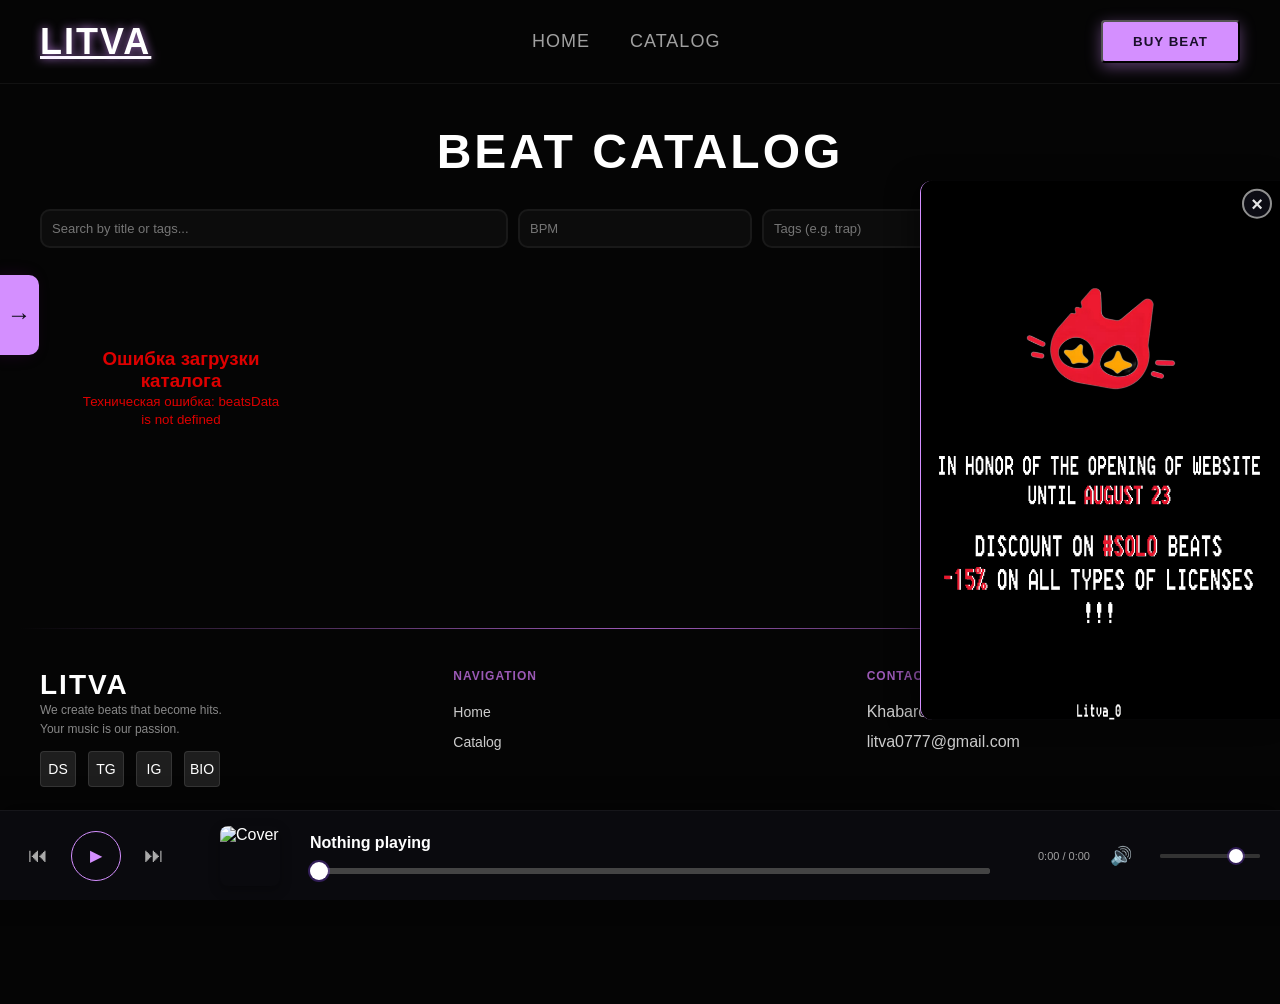
==== commit 6283a49d: "Update catalog.html" ====
--- a/catalog.html
+++ b/catalog.html
@@ -1,13 +1,12 @@
 <!DOCTYPE html>
 <html lang="ru">
 <head>
+    <link rel="stylesheet" href="style.css">
     <meta charset="UTF-8">
     <meta name="viewport" content="width=device-width, initial-scale=1.0">
     <title>LitvaShop — Beat Catalog</title>
     <link rel="stylesheet" href="style.css">
     <link rel="icon" type="image/png" href="favicon.png">
-    <link rel="stylesheet" href="style.css?v=2.1">
-<script src="catalog.js?v=2.1" defer></script>
 </head>
 <body>
 
@@ -483,7 +482,5 @@
 });
 </script>
 
-<script src="catalog.js" defer></script> 
-
 </body>
 </html>
